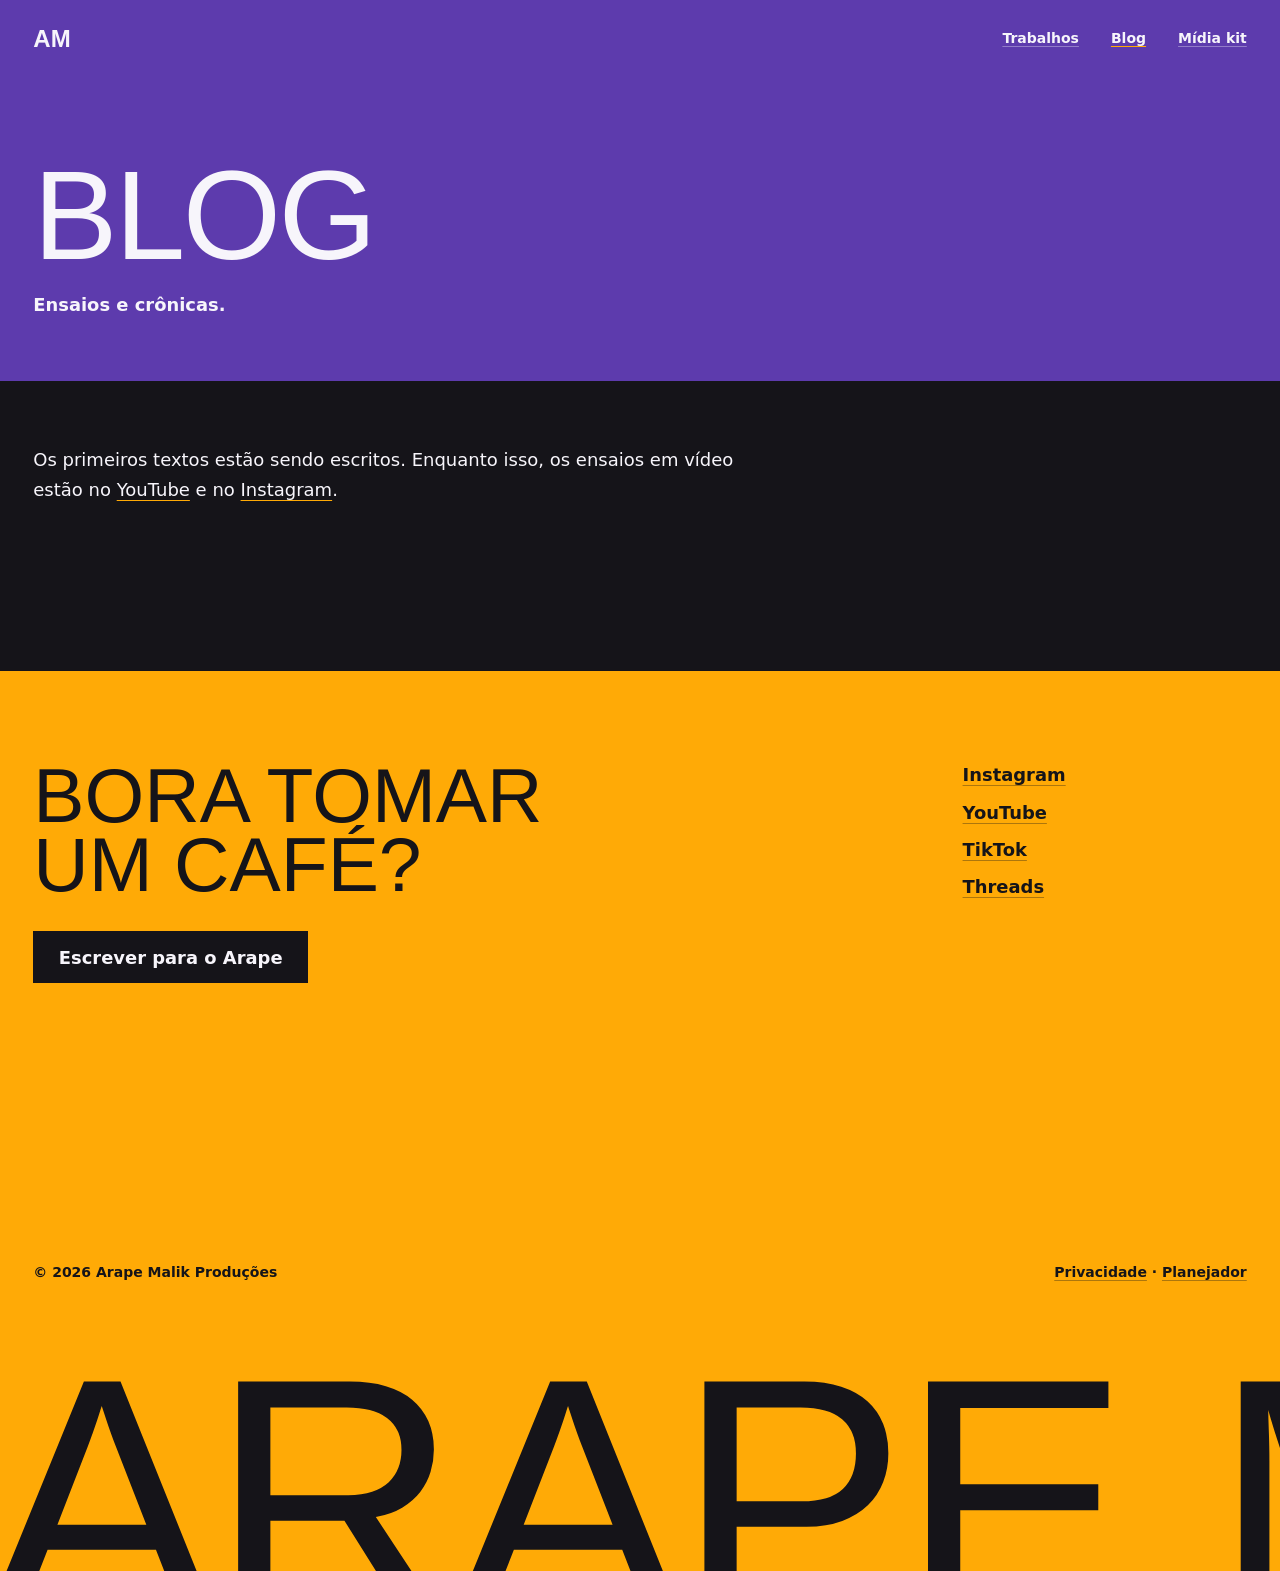
==== blog/index.html @ bb11fdc0 "Site arapemalik.com.br — primeira versão" ====
<!DOCTYPE html><html lang="pt-BR" data-astro-cid-hkbrpulz><head><meta charset="utf-8"><meta name="viewport" content="width=device-width, initial-scale=1"><title>Blog — Arape Malik</title><meta name="description" content="Ensaios e crônicas de Arape Malik sobre história, cultura e o Brasil."><meta name="theme-color" content="#151419"><link rel="icon" href="/favicon.svg" type="image/svg+xml"><link rel="canonical" href="https://arapemalik.com.br/blog/"><meta property="og:title" content="Blog — Arape Malik"><meta property="og:description" content="Ensaios e crônicas de Arape Malik sobre história, cultura e o Brasil."><meta property="og:locale" content="pt_BR"><script>document.documentElement.classList.add('js')</script><style>.posts[data-astro-cid-x255k2k2]{list-style:none;display:grid;gap:3rem!important;padding:0!important}.posts[data-astro-cid-x255k2k2] a[data-astro-cid-x255k2k2]{text-decoration:none!important}.posts[data-astro-cid-x255k2k2] h2[data-astro-cid-x255k2k2]{transition:color var(--t-hover) ease;margin:0 0 .5rem!important}@media (hover:hover){.posts[data-astro-cid-x255k2k2] a[data-astro-cid-x255k2k2]:hover h2[data-astro-cid-x255k2k2]{color:var(--ambar)}}
</style><link rel="stylesheet" href="/_astro/Rodape.0LtaXLy_.css"><style>.cabeca[data-astro-cid-5eomlm5o]{background:var(--violeta);padding-top:clamp(7rem,18vh,11rem);padding-bottom:clamp(3rem,7vh,5rem)}.cabeca[data-astro-cid-5eomlm5o] h1[data-astro-cid-5eomlm5o]{max-width:14ch}.sub[data-astro-cid-5eomlm5o]{margin-top:1.25rem;font-weight:600}.prosa[data-astro-cid-5eomlm5o]{padding-block:4rem var(--section);max-width:calc(68ch + 2 * var(--margin))}.prosa[data-astro-cid-5eomlm5o] h2{font-size:var(--step-head);margin:3rem 0 1rem}.prosa[data-astro-cid-5eomlm5o] h2:first-child{margin-top:0}.prosa[data-astro-cid-5eomlm5o] p,.prosa[data-astro-cid-5eomlm5o] li{font-size:1.125rem;line-height:1.65}.prosa[data-astro-cid-5eomlm5o] ul{gap:.4rem;margin:1rem 0;padding-left:1.2em;display:grid}.prosa[data-astro-cid-5eomlm5o] a{text-underline-offset:.2em;text-decoration:underline;text-decoration-color:var(--ambar)}.prosa[data-astro-cid-5eomlm5o] blockquote{background:var(--preto-2);margin:2rem 0;padding:1.25rem}.prosa[data-astro-cid-5eomlm5o] code{font-size:.95em}
</style></head><body data-astro-cid-hkbrpulz><header class="topo wrap" data-astro-cid-hkbrpulz><a class="marca" href="/" aria-label="Arape Malik, início" data-astro-cid-hkbrpulz>AM</a><nav aria-label="Principal" data-astro-cid-hkbrpulz><a class="link" href="/#trabalhos" data-astro-cid-hkbrpulz>Trabalhos</a><a class="link" href="/blog/" aria-current="page" data-astro-cid-hkbrpulz>Blog</a><a class="link" href="/midia-kit/" data-astro-cid-hkbrpulz>Mídia kit</a></nav></header><main data-astro-cid-5eomlm5o><header class="cabeca wrap" data-astro-cid-5eomlm5o><h1 class="big lines" data-astro-cid-5eomlm5o><span class="line" data-astro-cid-5eomlm5o><span data-line data-astro-cid-5eomlm5o>Blog</span></span></h1><p class="sub" data-rise data-astro-cid-5eomlm5o>Ensaios e crônicas.</p></header><article class="prosa wrap" data-astro-cid-5eomlm5o><p data-astro-cid-x255k2k2>Os primeiros textos estão sendo escritos. Enquanto isso, os ensaios em vídeo estão no <a href="https://www.youtube.com/@qualaligacao" data-astro-cid-x255k2k2>YouTube</a> e no <a href="https://www.instagram.com/arape.malik/" data-astro-cid-x255k2k2>Instagram</a>.</p></article></main><footer class="rodape" data-astro-cid-wy2sysiw><div class="topo-rodape wrap" data-astro-cid-wy2sysiw><div class="convite" data-astro-cid-wy2sysiw><p class="frase" data-astro-cid-wy2sysiw>Bora tomar<br data-astro-cid-wy2sysiw>um café?</p><a class="button escuro" href="mailto:contato@arapemalik.com.br" data-astro-cid-wy2sysiw>Escrever para o Arape</a></div><ul class="redes" aria-label="Redes" data-astro-cid-wy2sysiw><li data-astro-cid-wy2sysiw><a class="link" href="https://www.instagram.com/arape.malik/" data-astro-cid-wy2sysiw>Instagram</a></li><li data-astro-cid-wy2sysiw><a class="link" href="https://www.youtube.com/@qualaligacao" data-astro-cid-wy2sysiw>YouTube</a></li><li data-astro-cid-wy2sysiw><a class="link" href="https://www.tiktok.com/@arape.malik" data-astro-cid-wy2sysiw>TikTok</a></li><li data-astro-cid-wy2sysiw><a class="link" href="https://www.threads.com/@arape.malik" data-astro-cid-wy2sysiw>Threads</a></li></ul></div><div class="legal wrap small" data-astro-cid-wy2sysiw><span data-astro-cid-wy2sysiw>© 2026 Arape Malik Produções</span><span data-astro-cid-wy2sysiw><a class="link" href="/planejador/privacidade/" data-astro-cid-wy2sysiw>Privacidade</a> · <a class="link" href="/planejador/" data-astro-cid-wy2sysiw>Planejador</a></span></div><p class="nome" aria-hidden="true" data-astro-cid-wy2sysiw>Arape Malik</p></footer><script type="module">var e=document.querySelectorAll(`[data-reveal]`);if(!(`IntersectionObserver`in window))e.forEach(e=>e.classList.add(`is-in`));else{let t=new IntersectionObserver(e=>{for(let n of e)n.isIntersecting&&(n.target.classList.add(`is-in`),t.unobserve(n.target))},{rootMargin:`0px 0px -10% 0px`,threshold:.08});e.forEach(e=>t.observe(e)),addEventListener(`load`,()=>setTimeout(()=>e.forEach(e=>{let t=e.getBoundingClientRect();t.top<innerHeight&&t.bottom>0&&e.classList.add(`is-in`)}),2500))}</script></body></html>
---- _astro/Rodape.0LtaXLy_.css ----
@font-face{font-family:Anton;font-style:normal;font-display:swap;font-weight:400;src:url(/_astro/anton-vietnamese-400-normal.CkBxLiRJ.woff2)format("woff2"),url(/_astro/anton-vietnamese-400-normal.2FfR1wHA.woff)format("woff");unicode-range:U+102-103,U+110-111,U+128-129,U+168-169,U+1A0-1A1,U+1AF-1B0,U+300-301,U+303-304,U+308-309,U+323,U+329,U+1EA0-1EF9,U+20AB}@font-face{font-family:Anton;font-style:normal;font-display:swap;font-weight:400;src:url(/_astro/anton-latin-ext-400-normal.SyiqE2Jt.woff2)format("woff2"),url(/_astro/anton-latin-ext-400-normal.BMODBQc6.woff)format("woff");unicode-range:U+100-2BA,U+2BD-2C5,U+2C7-2CC,U+2CE-2D7,U+2DD-2FF,U+304,U+308,U+329,U+1D00-1DBF,U+1E00-1E9F,U+1EF2-1EFF,U+2020,U+20A0-20AB,U+20AD-20C0,U+2113,U+2C60-2C7F,U+A720-A7FF}@font-face{font-family:Anton;font-style:normal;font-display:swap;font-weight:400;src:url(/_astro/anton-latin-400-normal.Byf51wtH.woff2)format("woff2"),url(/_astro/anton-latin-400-normal.AUNGEG_V.woff)format("woff");unicode-range:U+??,U+131,U+152-153,U+2BB-2BC,U+2C6,U+2DA,U+2DC,U+304,U+308,U+329,U+2000-206F,U+20AC,U+2122,U+2191,U+2193,U+2212,U+2215,U+FEFF,U+FFFD}@font-face{font-family:Montserrat Variable;font-style:normal;font-display:swap;font-weight:100 900;src:url(/_astro/montserrat-cyrillic-ext-wght-normal.CO5hGrJv.woff2)format("woff2-variations");unicode-range:U+460-52F,U+1C80-1C8A,U+20B4,U+2DE0-2DFF,U+A640-A69F,U+FE2E-FE2F}@font-face{font-family:Montserrat Variable;font-style:normal;font-display:swap;font-weight:100 900;src:url(/_astro/montserrat-cyrillic-wght-normal.EAA9jha_.woff2)format("woff2-variations");unicode-range:U+301,U+400-45F,U+490-491,U+4B0-4B1,U+2116}@font-face{font-family:Montserrat Variable;font-style:normal;font-display:swap;font-weight:100 900;src:url(/_astro/montserrat-vietnamese-wght-normal.k7S-YeeD.woff2)format("woff2-variations");unicode-range:U+102-103,U+110-111,U+128-129,U+168-169,U+1A0-1A1,U+1AF-1B0,U+300-301,U+303-304,U+308-309,U+323,U+329,U+1EA0-1EF9,U+20AB}@font-face{font-family:Montserrat Variable;font-style:normal;font-display:swap;font-weight:100 900;src:url(/_astro/montserrat-latin-ext-wght-normal.BsZE-iaG.woff2)format("woff2-variations");unicode-range:U+100-2BA,U+2BD-2C5,U+2C7-2CC,U+2CE-2D7,U+2DD-2FF,U+304,U+308,U+329,U+1D00-1DBF,U+1E00-1E9F,U+1EF2-1EFF,U+2020,U+20A0-20AB,U+20AD-20C0,U+2113,U+2C60-2C7F,U+A720-A7FF}@font-face{font-family:Montserrat Variable;font-style:normal;font-display:swap;font-weight:100 900;src:url(/_astro/montserrat-latin-wght-normal.l_AIctKy.woff2)format("woff2-variations");unicode-range:U+??,U+131,U+152-153,U+2BB-2BC,U+2C6,U+2DA,U+2DC,U+304,U+308,U+329,U+2000-206F,U+20AC,U+2122,U+2191,U+2193,U+2212,U+2215,U+FEFF,U+FFFD}:root{--violeta:#5d3bad;--violeta-fundo:#3b2475;--preto:#151419;--preto-2:#211f28;--branco:#f7f5fb;--cinza:#b9b4c8;--ambar:#ffaa06;--bg:var(--preto);--surface:var(--preto-2);--ink:var(--branco);--muted:var(--cinza);--accent:var(--ambar);--accent-ink:var(--preto);--font-display:"Anton", "Impact", sans-serif;--font-text:"Montserrat Variable", system-ui, sans-serif;--step-small:.875rem;--step-body:clamp(1rem, .96rem + .2vw, 1.125rem);--step-head:clamp(2rem, 1.4rem + 2.4vw, 3.25rem);--step-big:clamp(3.5rem, 1.5rem + 8vw, 9rem);--step-monument:clamp(6.5rem, 21vw, 17rem);--margin:clamp(1rem, 2.6vw, 2.5rem);--gutter:clamp(1rem, 2vw, 2rem);--section:clamp(6rem, 13vw, 13rem);--radius:0px;--ease-out:cubic-bezier(.22, 1, .36, 1);--ease-in-out:cubic-bezier(.76, 0, .24, 1);--t-press:.14s;--t-hover:.18s;--t-reveal:.8s;color-scheme:dark}*,:before,:after{box-sizing:border-box}html{-webkit-text-size-adjust:100%;text-size-adjust:100%}body{background:var(--bg);color:var(--ink);font-family:var(--font-text);font-size:var(--step-body);-webkit-font-smoothing:antialiased;text-rendering:optimizelegibility;margin:0;font-weight:450;line-height:1.55;overflow-x:clip}h1,h2,h3,h4,p,figure,blockquote,ul,ol,dl,dd{margin:0}ul[class],ol[class]{padding:0;list-style:none}img,video,svg{max-width:100%;display:block}img,video{height:auto}button,input,select,textarea{font:inherit;color:inherit}button{cursor:pointer;background:0 0;border:0;padding:0}a{color:inherit}::selection{background:var(--accent);color:var(--accent-ink)}:focus-visible{outline:3px solid var(--accent);outline-offset:3px}h1,h2,h3{font-family:var(--font-display);text-transform:uppercase;letter-spacing:-.01em;text-wrap:balance;font-weight:400;line-height:.92}.head{font-size:var(--step-head)}.big{font-size:var(--step-big);letter-spacing:-.02em;line-height:.86}.small{font-size:var(--step-small);line-height:1.45}.muted{color:var(--muted)}p{text-wrap:pretty;max-width:62ch}p+p{margin-top:.9em}.nums{font-variant-numeric:tabular-nums}.wrap{padding-inline:var(--margin)}.sr-only{clip-path:inset(50%);white-space:nowrap;width:1px;height:1px;position:absolute;overflow:hidden}.button{background:var(--accent);min-height:3.25rem;color:var(--accent-ink);border-radius:var(--radius);white-space:nowrap;transition:transform var(--t-press) var(--ease-out), background-color var(--t-hover) ease;justify-content:center;align-items:center;gap:.6em;padding:0 1.6rem;font-weight:700;text-decoration:none;display:inline-flex}.button:active{transform:scale(.97)}.button.escuro{background:var(--preto);color:var(--branco)}.link{text-underline-offset:.2em;text-decoration:underline .08em;text-decoration-color:color-mix(in srgb, currentColor 35%, transparent);transition:text-decoration-color var(--t-hover) ease}@media (hover:hover) and (pointer:fine){.link:hover{text-decoration-color:currentColor}.button:hover{background:var(--branco);color:var(--preto)}}.lines .line{margin-bottom:-.06em;padding-bottom:.06em;display:block;overflow:hidden}.lines [data-line]{display:block}@media (prefers-reduced-motion:no-preference){.js [data-rise]{opacity:0;animation:rise var(--t-reveal) var(--ease-out) forwards;animation-delay:calc(var(--i,0) * 90ms + .6s);transform:translateY(18px)}.js .lines [data-line]{animation:line .9s var(--ease-out) forwards;animation-delay:calc(var(--i,0) * .11s + .15s);transform:translateY(105%)}.js [data-reveal]{opacity:0;transition:opacity .7s var(--ease-out), transform .9s var(--ease-out);transition-delay:calc(var(--i,0) * 75ms);transform:translateY(24px)}.js [data-reveal].is-in{opacity:1;transform:none}}@keyframes rise{to{opacity:1;transform:none}}@keyframes line{to{transform:none}}.topo[data-astro-cid-hkbrpulz]{z-index:5;font-size:var(--step-small);color:var(--branco);justify-content:space-between;align-items:center;padding-block:1.25rem;font-weight:600;display:flex;position:absolute;inset:0 0 auto}.marca[data-astro-cid-hkbrpulz]{font-family:var(--font-display);letter-spacing:.01em;font-size:1.5rem;text-decoration:none}nav[data-astro-cid-hkbrpulz]{gap:clamp(1rem,2.5vw,2rem);display:flex}nav[data-astro-cid-hkbrpulz] a[data-astro-cid-hkbrpulz][aria-current=page]{text-decoration-color:var(--ambar)}@media (width<=30em){nav[data-astro-cid-hkbrpulz] a[data-astro-cid-hkbrpulz]:first-child{display:none}}.rodape[data-astro-cid-wy2sysiw]{background:var(--ambar);min-height:100svh;color:var(--preto);flex-direction:column;display:flex;position:relative;overflow:hidden}.topo-rodape[data-astro-cid-wy2sysiw]{column-gap:var(--gutter);grid-template-columns:repeat(12,minmax(0,1fr));padding-top:clamp(4rem,10vh,8rem);display:grid}.convite[data-astro-cid-wy2sysiw]{grid-column:1/8}.frase[data-astro-cid-wy2sysiw]{font-family:var(--font-display);text-transform:uppercase;max-width:none;margin-bottom:2rem;font-size:clamp(2.5rem,6vw,5.5rem);line-height:.9}.redes[data-astro-cid-wy2sysiw]{grid-column:10/13;align-content:start;gap:.6rem;font-weight:650;display:grid}.legal[data-astro-cid-wy2sysiw]{justify-content:space-between;gap:1rem;margin-top:auto;padding-bottom:.75rem;font-weight:600;display:flex}.nome[data-astro-cid-wy2sysiw]{font-family:var(--font-display);text-transform:uppercase;white-space:nowrap;letter-spacing:-.02em;max-width:none;margin:0 0 0 -.04em;font-size:27vw;line-height:.8;transform:translateY(24%)}@media (width<=48em){.convite[data-astro-cid-wy2sysiw],.redes[data-astro-cid-wy2sysiw]{grid-column:1/-1}.frase[data-astro-cid-wy2sysiw]{font-size:12vw}.button[data-astro-cid-wy2sysiw]{width:100%}.redes[data-astro-cid-wy2sysiw]{flex-wrap:wrap;gap:.5rem 1.25rem;margin-top:2rem;display:flex}.legal[data-astro-cid-wy2sysiw]{flex-direction:column;gap:.25rem}.nome[data-astro-cid-wy2sysiw]{font-size:34vw}}
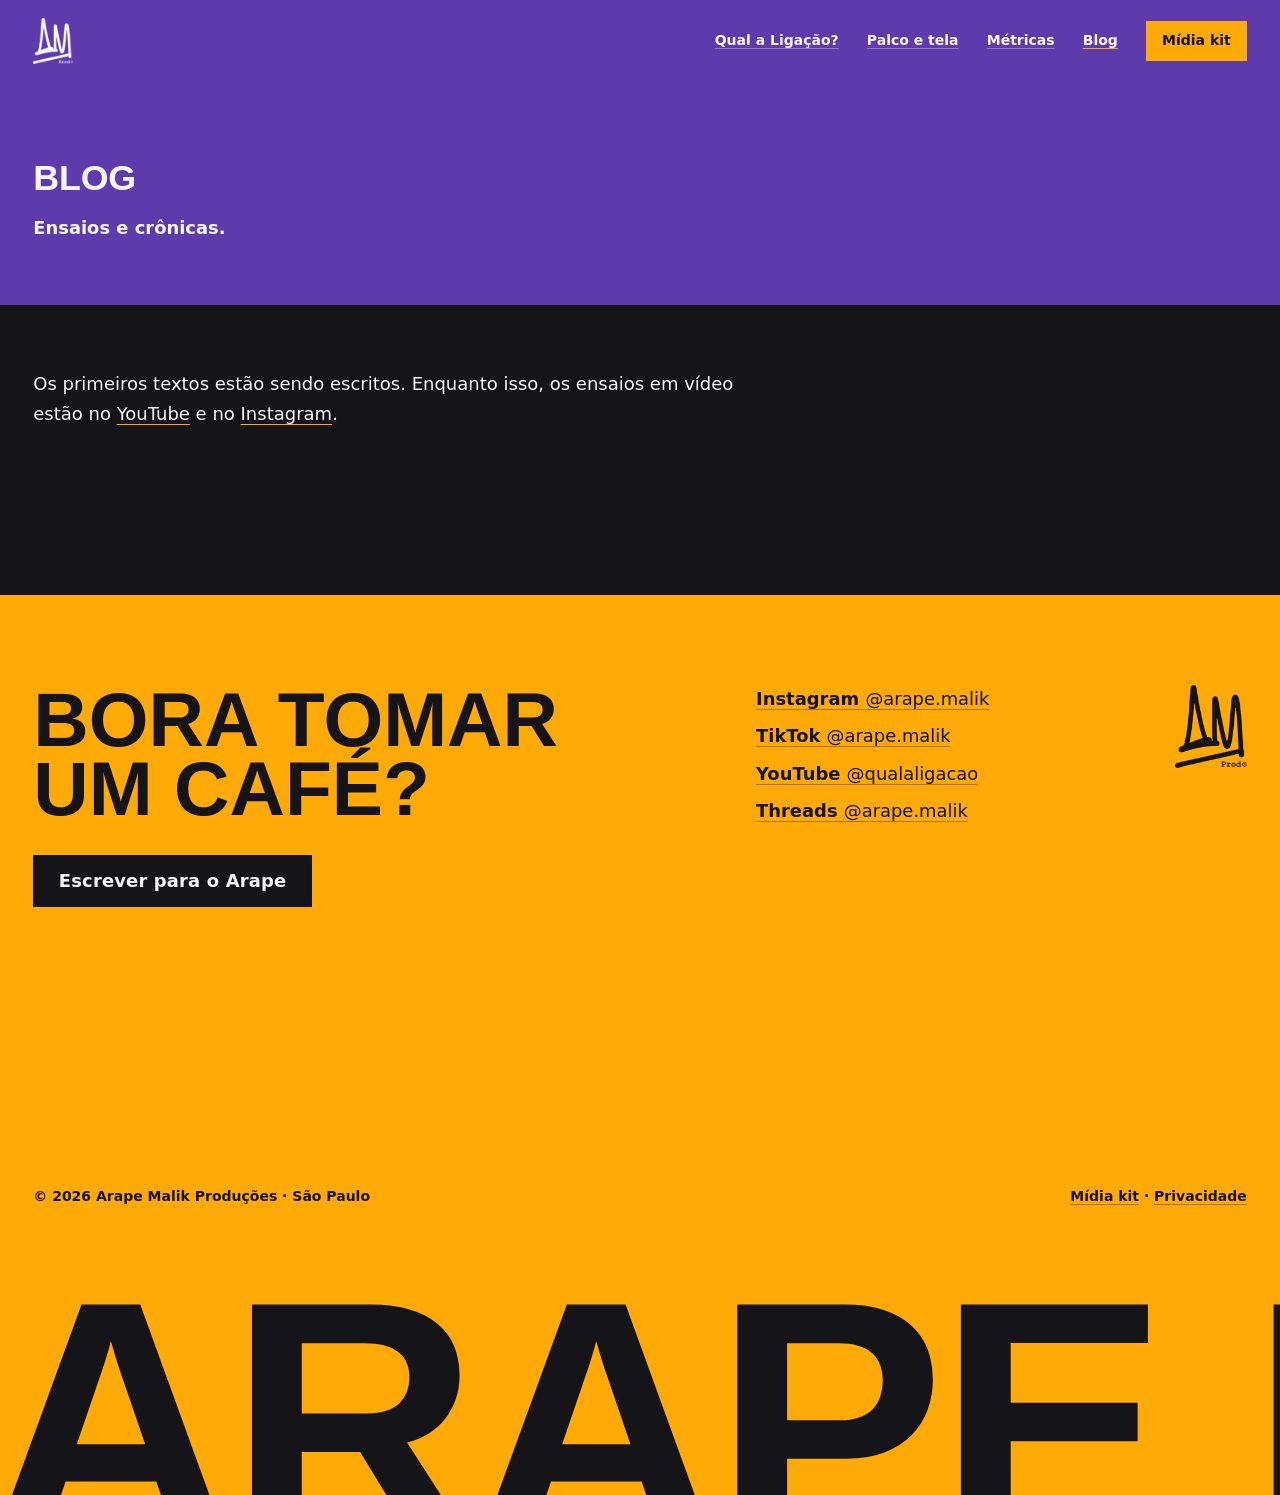
==== commit c1074c72: "Atualização do site 2026-10-17" ====
--- a/blog/index.html
+++ b/blog/index.html
@@ -1,3 +1,3 @@
 <!DOCTYPE html><html lang="pt-BR" data-astro-cid-hkbrpulz><head><meta charset="utf-8"><meta name="viewport" content="width=device-width, initial-scale=1"><title>Blog — Arape Malik</title><meta name="description" content="Ensaios e crônicas de Arape Malik sobre história, cultura e o Brasil."><meta name="theme-color" content="#151419"><link rel="icon" href="/favicon.svg" type="image/svg+xml"><link rel="canonical" href="https://arapemalik.com.br/blog/"><meta property="og:title" content="Blog — Arape Malik"><meta property="og:description" content="Ensaios e crônicas de Arape Malik sobre história, cultura e o Brasil."><meta property="og:locale" content="pt_BR"><script>document.documentElement.classList.add('js')</script><style>.posts[data-astro-cid-x255k2k2]{list-style:none;display:grid;gap:3rem!important;padding:0!important}.posts[data-astro-cid-x255k2k2] a[data-astro-cid-x255k2k2]{text-decoration:none!important}.posts[data-astro-cid-x255k2k2] h2[data-astro-cid-x255k2k2]{transition:color var(--t-hover) ease;margin:0 0 .5rem!important}@media (hover:hover){.posts[data-astro-cid-x255k2k2] a[data-astro-cid-x255k2k2]:hover h2[data-astro-cid-x255k2k2]{color:var(--ambar)}}
-</style><link rel="stylesheet" href="/_astro/Rodape.0LtaXLy_.css"><style>.cabeca[data-astro-cid-5eomlm5o]{background:var(--violeta);padding-top:clamp(7rem,18vh,11rem);padding-bottom:clamp(3rem,7vh,5rem)}.cabeca[data-astro-cid-5eomlm5o] h1[data-astro-cid-5eomlm5o]{max-width:14ch}.sub[data-astro-cid-5eomlm5o]{margin-top:1.25rem;font-weight:600}.prosa[data-astro-cid-5eomlm5o]{padding-block:4rem var(--section);max-width:calc(68ch + 2 * var(--margin))}.prosa[data-astro-cid-5eomlm5o] h2{font-size:var(--step-head);margin:3rem 0 1rem}.prosa[data-astro-cid-5eomlm5o] h2:first-child{margin-top:0}.prosa[data-astro-cid-5eomlm5o] p,.prosa[data-astro-cid-5eomlm5o] li{font-size:1.125rem;line-height:1.65}.prosa[data-astro-cid-5eomlm5o] ul{gap:.4rem;margin:1rem 0;padding-left:1.2em;display:grid}.prosa[data-astro-cid-5eomlm5o] a{text-underline-offset:.2em;text-decoration:underline;text-decoration-color:var(--ambar)}.prosa[data-astro-cid-5eomlm5o] blockquote{background:var(--preto-2);margin:2rem 0;padding:1.25rem}.prosa[data-astro-cid-5eomlm5o] code{font-size:.95em}
-</style></head><body data-astro-cid-hkbrpulz><header class="topo wrap" data-astro-cid-hkbrpulz><a class="marca" href="/" aria-label="Arape Malik, início" data-astro-cid-hkbrpulz>AM</a><nav aria-label="Principal" data-astro-cid-hkbrpulz><a class="link" href="/#trabalhos" data-astro-cid-hkbrpulz>Trabalhos</a><a class="link" href="/blog/" aria-current="page" data-astro-cid-hkbrpulz>Blog</a><a class="link" href="/midia-kit/" data-astro-cid-hkbrpulz>Mídia kit</a></nav></header><main data-astro-cid-5eomlm5o><header class="cabeca wrap" data-astro-cid-5eomlm5o><h1 class="big lines" data-astro-cid-5eomlm5o><span class="line" data-astro-cid-5eomlm5o><span data-line data-astro-cid-5eomlm5o>Blog</span></span></h1><p class="sub" data-rise data-astro-cid-5eomlm5o>Ensaios e crônicas.</p></header><article class="prosa wrap" data-astro-cid-5eomlm5o><p data-astro-cid-x255k2k2>Os primeiros textos estão sendo escritos. Enquanto isso, os ensaios em vídeo estão no <a href="https://www.youtube.com/@qualaligacao" data-astro-cid-x255k2k2>YouTube</a> e no <a href="https://www.instagram.com/arape.malik/" data-astro-cid-x255k2k2>Instagram</a>.</p></article></main><footer class="rodape" data-astro-cid-wy2sysiw><div class="topo-rodape wrap" data-astro-cid-wy2sysiw><div class="convite" data-astro-cid-wy2sysiw><p class="frase" data-astro-cid-wy2sysiw>Bora tomar<br data-astro-cid-wy2sysiw>um café?</p><a class="button escuro" href="mailto:contato@arapemalik.com.br" data-astro-cid-wy2sysiw>Escrever para o Arape</a></div><ul class="redes" aria-label="Redes" data-astro-cid-wy2sysiw><li data-astro-cid-wy2sysiw><a class="link" href="https://www.instagram.com/arape.malik/" data-astro-cid-wy2sysiw>Instagram</a></li><li data-astro-cid-wy2sysiw><a class="link" href="https://www.youtube.com/@qualaligacao" data-astro-cid-wy2sysiw>YouTube</a></li><li data-astro-cid-wy2sysiw><a class="link" href="https://www.tiktok.com/@arape.malik" data-astro-cid-wy2sysiw>TikTok</a></li><li data-astro-cid-wy2sysiw><a class="link" href="https://www.threads.com/@arape.malik" data-astro-cid-wy2sysiw>Threads</a></li></ul></div><div class="legal wrap small" data-astro-cid-wy2sysiw><span data-astro-cid-wy2sysiw>© 2026 Arape Malik Produções</span><span data-astro-cid-wy2sysiw><a class="link" href="/planejador/privacidade/" data-astro-cid-wy2sysiw>Privacidade</a> · <a class="link" href="/planejador/" data-astro-cid-wy2sysiw>Planejador</a></span></div><p class="nome" aria-hidden="true" data-astro-cid-wy2sysiw>Arape Malik</p></footer><script type="module">var e=document.querySelectorAll(`[data-reveal]`);if(!(`IntersectionObserver`in window))e.forEach(e=>e.classList.add(`is-in`));else{let t=new IntersectionObserver(e=>{for(let n of e)n.isIntersecting&&(n.target.classList.add(`is-in`),t.unobserve(n.target))},{rootMargin:`0px 0px -10% 0px`,threshold:.08});e.forEach(e=>t.observe(e)),addEventListener(`load`,()=>setTimeout(()=>e.forEach(e=>{let t=e.getBoundingClientRect();t.top<innerHeight&&t.bottom>0&&e.classList.add(`is-in`)}),2500))}</script></body></html>+</style><link rel="stylesheet" href="/_astro/Rodape.Iag96oWp.css"><style>.cabeca[data-astro-cid-5eomlm5o]{background:var(--violeta);padding-top:clamp(7rem,18vh,11rem);padding-bottom:clamp(3rem,7vh,5rem)}.cabeca[data-astro-cid-5eomlm5o] h1[data-astro-cid-5eomlm5o]{max-width:14ch}.sub[data-astro-cid-5eomlm5o]{margin-top:1.25rem;font-weight:600}.prosa[data-astro-cid-5eomlm5o]{padding-block:4rem var(--section);max-width:calc(68ch + 2 * var(--margin))}.prosa[data-astro-cid-5eomlm5o] h2{font-size:var(--step-head);margin:3rem 0 1rem}.prosa[data-astro-cid-5eomlm5o] h2:first-child{margin-top:0}.prosa[data-astro-cid-5eomlm5o] p,.prosa[data-astro-cid-5eomlm5o] li{font-size:1.125rem;line-height:1.65}.prosa[data-astro-cid-5eomlm5o] ul{gap:.4rem;margin:1rem 0;padding-left:1.2em;display:grid}.prosa[data-astro-cid-5eomlm5o] a{text-underline-offset:.2em;text-decoration:underline;text-decoration-color:var(--ambar)}.prosa[data-astro-cid-5eomlm5o] blockquote{background:var(--preto-2);margin:2rem 0;padding:1.25rem}.prosa[data-astro-cid-5eomlm5o] code{font-size:.95em}
+</style></head><body data-astro-cid-hkbrpulz><header class="topo wrap" data-astro-cid-hkbrpulz><a class="marca" href="/" aria-label="Arape Malik Produções, início" data-astro-cid-hkbrpulz><img src="/_astro/am-prod-branco.MYLKmL8z_1Nk4cB.webp" alt loading="eager" data-astro-cid-hkbrpulz="true" decoding="async" width="48" height="56"></a><nav aria-label="Principal" data-astro-cid-hkbrpulz><a class="link" href="/#canal" data-astro-cid-hkbrpulz>Qual a Ligação?</a><a class="link" href="/#palco" data-astro-cid-hkbrpulz>Palco e tela</a><a class="link" href="/#metricas" data-astro-cid-hkbrpulz>Métricas</a><a class="link" href="/blog/" aria-current="page" data-astro-cid-hkbrpulz>Blog</a><a class="kit" href="/midia-kit/" data-astro-cid-hkbrpulz>Mídia kit</a></nav></header><main data-astro-cid-5eomlm5o><header class="cabeca wrap" data-astro-cid-5eomlm5o><h1 class="big lines" data-astro-cid-5eomlm5o><span class="line" data-astro-cid-5eomlm5o><span data-line data-astro-cid-5eomlm5o>Blog</span></span></h1><p class="sub" data-rise data-astro-cid-5eomlm5o>Ensaios e crônicas.</p></header><article class="prosa wrap" data-astro-cid-5eomlm5o><p data-astro-cid-x255k2k2>Os primeiros textos estão sendo escritos. Enquanto isso, os ensaios em vídeo estão no <a href="https://www.youtube.com/@qualaligacao" data-astro-cid-x255k2k2>YouTube</a> e no <a href="https://www.instagram.com/arape.malik/" data-astro-cid-x255k2k2>Instagram</a>.</p></article></main><footer class="rodape" data-astro-cid-wy2sysiw><div class="topo-rodape wrap" data-astro-cid-wy2sysiw><div class="convite" data-astro-cid-wy2sysiw><p class="frase" data-astro-cid-wy2sysiw>Bora tomar<br data-astro-cid-wy2sysiw>um café?</p><a class="button escuro" href="mailto:contato@arapemalik.com.br" data-astro-cid-wy2sysiw>Escrever para o Arape</a></div><ul class="redes" aria-label="Redes" data-astro-cid-wy2sysiw><li data-astro-cid-wy2sysiw><a class="link" href="https://www.instagram.com/arape.malik/" data-astro-cid-wy2sysiw>Instagram <span data-astro-cid-wy2sysiw>@arape.malik</span></a></li><li data-astro-cid-wy2sysiw><a class="link" href="https://www.tiktok.com/@arape.malik" data-astro-cid-wy2sysiw>TikTok <span data-astro-cid-wy2sysiw>@arape.malik</span></a></li><li data-astro-cid-wy2sysiw><a class="link" href="https://www.youtube.com/@qualaligacao" data-astro-cid-wy2sysiw>YouTube <span data-astro-cid-wy2sysiw>@qualaligacao</span></a></li><li data-astro-cid-wy2sysiw><a class="link" href="https://www.threads.com/@arape.malik" data-astro-cid-wy2sysiw>Threads <span data-astro-cid-wy2sysiw>@arape.malik</span></a></li></ul><img src="/_astro/am-prod-preto.DW36U5XY_67pYg.webp" alt="AM Prod" data-astro-cid-wy2sysiw="true" loading="lazy" decoding="async" width="120" height="139" class="logo"></div><div class="legal wrap small" data-astro-cid-wy2sysiw><span data-astro-cid-wy2sysiw>© 2026 Arape Malik Produções · São Paulo</span><span data-astro-cid-wy2sysiw><a class="link" href="/midia-kit/" data-astro-cid-wy2sysiw>Mídia kit</a> · <a class="link" href="/planejador/privacidade/" data-astro-cid-wy2sysiw>Privacidade</a></span></div><p class="nome" aria-hidden="true" data-astro-cid-wy2sysiw>Arape Malik</p></footer><script type="module">var e=document.querySelectorAll(`[data-reveal]`);if(!(`IntersectionObserver`in window))e.forEach(e=>e.classList.add(`is-in`));else{let t=new IntersectionObserver(e=>{for(let n of e)n.isIntersecting&&(n.target.classList.add(`is-in`),t.unobserve(n.target))},{rootMargin:`0px 0px -10% 0px`,threshold:.08});e.forEach(e=>t.observe(e)),addEventListener(`load`,()=>setTimeout(()=>e.forEach(e=>{let t=e.getBoundingClientRect();t.top<innerHeight&&t.bottom>0&&e.classList.add(`is-in`)}),2500))}</script></body></html>
--- a/_astro/Rodape.Iag96oWp.css
+++ b/_astro/Rodape.Iag96oWp.css
@@ -0,0 +1 @@
+@font-face{font-family:Archivo Variable;font-style:normal;font-display:swap;font-weight:100 900;font-stretch:62% 125%;src:url(/_astro/archivo-vietnamese-wdth-normal.rJmnGBSt.woff2)format("woff2-variations");unicode-range:U+102-103,U+110-111,U+128-129,U+168-169,U+1A0-1A1,U+1AF-1B0,U+300-301,U+303-304,U+308-309,U+323,U+329,U+1EA0-1EF9,U+20AB}@font-face{font-family:Archivo Variable;font-style:normal;font-display:swap;font-weight:100 900;font-stretch:62% 125%;src:url(/_astro/archivo-latin-ext-wdth-normal.7khWdh9v.woff2)format("woff2-variations");unicode-range:U+100-2BA,U+2BD-2C5,U+2C7-2CC,U+2CE-2D7,U+2DD-2FF,U+304,U+308,U+329,U+1D00-1DBF,U+1E00-1E9F,U+1EF2-1EFF,U+2020,U+20A0-20AB,U+20AD-20C0,U+2113,U+2C60-2C7F,U+A720-A7FF}@font-face{font-family:Archivo Variable;font-style:normal;font-display:swap;font-weight:100 900;font-stretch:62% 125%;src:url(/_astro/archivo-latin-wdth-normal.DY7AcnAa.woff2)format("woff2-variations");unicode-range:U+??,U+131,U+152-153,U+2BB-2BC,U+2C6,U+2DA,U+2DC,U+304,U+308,U+329,U+2000-206F,U+20AC,U+2122,U+2191,U+2193,U+2212,U+2215,U+FEFF,U+FFFD}:root{--violeta:#5d3bad;--violeta-fundo:#3b2475;--preto:#151419;--preto-2:#211f28;--branco:#f7f5fb;--cinza:#b9b4c8;--ambar:#ffaa06;--bg:var(--preto);--surface:var(--preto-2);--ink:var(--branco);--muted:var(--cinza);--accent:var(--ambar);--accent-ink:var(--preto);--font-display:"Archivo Variable", "Arial Narrow", sans-serif;--font-text:"Archivo Variable", system-ui, sans-serif;--step-small:.875rem;--step-body:clamp(1rem, .96rem + .2vw, 1.125rem);--step-lead:clamp(1.25rem, 1.05rem + .8vw, 1.75rem);--step-head:clamp(2.75rem, 1.6rem + 4.6vw, 6rem);--step-monument:clamp(5rem, 1rem + 11vw, 11.5rem);--margin:clamp(1rem, 2.6vw, 2.5rem);--gutter:clamp(1rem, 2vw, 2rem);--section:clamp(6rem, 13vw, 13rem);--radius:0px;--ease-out:cubic-bezier(.22, 1, .36, 1);--ease-in-out:cubic-bezier(.76, 0, .24, 1);--t-press:.14s;--t-hover:.18s;--t-reveal:.8s;color-scheme:dark}*,:before,:after{box-sizing:border-box}html{-webkit-text-size-adjust:100%;text-size-adjust:100%}body{background:var(--bg);color:var(--ink);font-family:var(--font-text);font-size:var(--step-body);-webkit-font-smoothing:antialiased;text-rendering:optimizelegibility;margin:0;font-weight:400;font-stretch:100%;line-height:1.55;overflow-x:clip}h1,h2,h3,h4,p,figure,blockquote,ul,ol,dl,dd{margin:0}ul[class],ol[class]{padding:0;list-style:none}img,video,svg{max-width:100%;display:block}img,video{height:auto}button,input,select,textarea{font:inherit;color:inherit}button{cursor:pointer;background:0 0;border:0;padding:0}a{color:inherit}::selection{background:var(--accent);color:var(--accent-ink)}:focus-visible{outline:3px solid var(--accent);outline-offset:3px}h1,h2,h3{font-family:var(--font-display);text-transform:uppercase;letter-spacing:-.005em;text-wrap:balance;font-weight:850;font-stretch:62%;line-height:.9}.head{font-size:var(--step-head)}.lead{font-size:var(--step-lead);font-weight:500;line-height:1.3}.small{font-size:var(--step-small);line-height:1.45}.muted{color:var(--muted)}p{text-wrap:pretty;max-width:62ch}p+p{margin-top:.9em}.nums{font-variant-numeric:tabular-nums}.wrap{padding-inline:var(--margin)}.sr-only{clip-path:inset(50%);white-space:nowrap;width:1px;height:1px;position:absolute;overflow:hidden}.button{background:var(--accent);min-height:3.25rem;color:var(--accent-ink);border-radius:var(--radius);letter-spacing:.01em;white-space:nowrap;transition:transform var(--t-press) var(--ease-out), background-color var(--t-hover) ease;justify-content:center;align-items:center;gap:.6em;padding:0 1.6rem;font-weight:650;text-decoration:none;display:inline-flex}.button:active{transform:scale(.97)}.button.escuro{background:var(--preto);color:var(--branco)}.button.vazado{color:var(--branco);background:0 0;box-shadow:inset 0 0 0 2px}.link{text-underline-offset:.2em;text-decoration:underline .08em;text-decoration-color:color-mix(in srgb, currentColor 35%, transparent);transition:text-decoration-color var(--t-hover) ease}@media (hover:hover) and (pointer:fine){.link:hover{text-decoration-color:currentColor}.button:hover{background:var(--branco);color:var(--preto)}}.lines .line{margin-bottom:-.06em;padding-bottom:.06em;display:block;overflow:hidden}.lines [data-line]{display:block}@media (prefers-reduced-motion:no-preference){.js [data-rise]{opacity:0;animation:rise var(--t-reveal) var(--ease-out) forwards;animation-delay:calc(var(--i,0) * 90ms + .6s);transform:translateY(18px)}.js .lines [data-line]{animation:line .9s var(--ease-out) forwards;animation-delay:calc(var(--i,0) * .11s + .15s);transform:translateY(105%)}.js [data-reveal]{opacity:0;transition:opacity .7s var(--ease-out), transform .9s var(--ease-out);transition-delay:calc(var(--i,0) * 75ms);transform:translateY(24px)}.js [data-reveal].is-in{opacity:1;transform:none}}@keyframes rise{to{opacity:1;transform:none}}@keyframes line{to{transform:none}}.topo[data-astro-cid-hkbrpulz]{z-index:5;font-size:var(--step-small);color:var(--branco);justify-content:space-between;align-items:center;padding-block:1.1rem;font-weight:550;display:flex;position:absolute;inset:0 0 auto}.marca[data-astro-cid-hkbrpulz] img[data-astro-cid-hkbrpulz]{width:40px;height:auto}nav[data-astro-cid-hkbrpulz]{align-items:center;gap:clamp(1rem,2.2vw,2rem);display:flex}nav[data-astro-cid-hkbrpulz] a[data-astro-cid-hkbrpulz][aria-current=page]{text-decoration-color:var(--ambar)}.kit[data-astro-cid-hkbrpulz]{background:var(--ambar);min-height:40px;color:var(--preto);transition:background-color var(--t-hover) ease;align-items:center;padding:0 1rem;font-weight:650;text-decoration:none;display:inline-flex}@media (hover:hover){.kit[data-astro-cid-hkbrpulz]:hover{background:var(--branco)}}@media (width<=56em){nav[data-astro-cid-hkbrpulz] .link[data-astro-cid-hkbrpulz]{display:none}}.rodape[data-astro-cid-wy2sysiw]{background:var(--ambar);min-height:100svh;color:var(--preto);flex-direction:column;display:flex;position:relative;overflow:hidden}.topo-rodape[data-astro-cid-wy2sysiw]{column-gap:var(--gutter);grid-template-columns:repeat(12,minmax(0,1fr));padding-top:clamp(4rem,10vh,8rem);display:grid}.convite[data-astro-cid-wy2sysiw]{grid-column:1/8}.frase[data-astro-cid-wy2sysiw]{font-family:var(--font-display);text-transform:uppercase;max-width:none;margin-bottom:2rem;font-size:clamp(2.5rem,6vw,5.5rem);font-weight:850;font-stretch:62%;line-height:.9}.logo[data-astro-cid-wy2sysiw]{grid-area:1/12/auto/13;justify-self:end;width:72px;height:auto}.redes[data-astro-cid-wy2sysiw] span[data-astro-cid-wy2sysiw]{font-weight:400}.redes[data-astro-cid-wy2sysiw]{grid-column:8/11;align-content:start;gap:.6rem;font-weight:650;display:grid}.legal[data-astro-cid-wy2sysiw]{justify-content:space-between;gap:1rem;margin-top:auto;padding-bottom:.75rem;font-weight:600;display:flex}.nome[data-astro-cid-wy2sysiw]{font-family:var(--font-display);text-transform:uppercase;white-space:nowrap;letter-spacing:-.02em;max-width:none;margin:0 0 0 -.04em;font-size:27vw;font-weight:900;font-stretch:62%;line-height:.8;transform:translateY(24%)}@media (width<=48em){.convite[data-astro-cid-wy2sysiw],.redes[data-astro-cid-wy2sysiw]{grid-column:1/-1}.logo[data-astro-cid-wy2sysiw]{grid-area:auto/1/auto/-1;justify-self:start;width:56px;margin-top:2rem}.frase[data-astro-cid-wy2sysiw]{font-size:12vw}.button[data-astro-cid-wy2sysiw]{width:100%}.redes[data-astro-cid-wy2sysiw]{flex-wrap:wrap;gap:.5rem 1.25rem;margin-top:2rem;display:flex}.legal[data-astro-cid-wy2sysiw]{flex-direction:column;gap:.25rem}.nome[data-astro-cid-wy2sysiw]{font-size:34vw}}
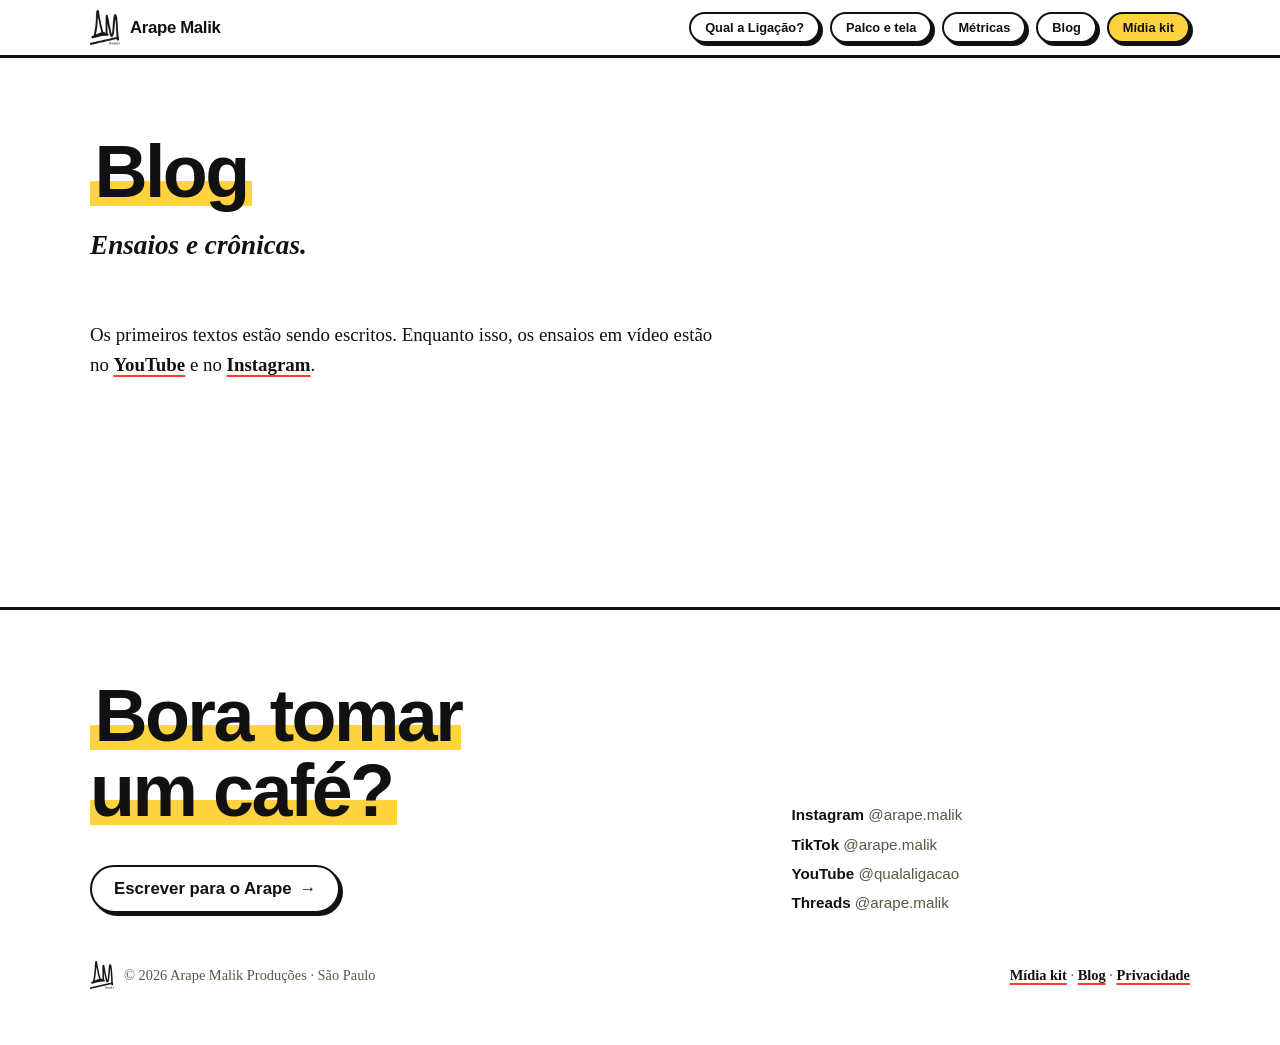
==== commit 63304bc8: "Atualização do site 2026-11-14" ====
--- a/blog/index.html
+++ b/blog/index.html
@@ -1,3 +1,3 @@
-<!DOCTYPE html><html lang="pt-BR" data-astro-cid-hkbrpulz><head><meta charset="utf-8"><meta name="viewport" content="width=device-width, initial-scale=1"><title>Blog — Arape Malik</title><meta name="description" content="Ensaios e crônicas de Arape Malik sobre história, cultura e o Brasil."><meta name="theme-color" content="#151419"><link rel="icon" href="/favicon.svg" type="image/svg+xml"><link rel="canonical" href="https://arapemalik.com.br/blog/"><meta property="og:title" content="Blog — Arape Malik"><meta property="og:description" content="Ensaios e crônicas de Arape Malik sobre história, cultura e o Brasil."><meta property="og:locale" content="pt_BR"><script>document.documentElement.classList.add('js')</script><style>.posts[data-astro-cid-x255k2k2]{list-style:none;display:grid;gap:3rem!important;padding:0!important}.posts[data-astro-cid-x255k2k2] a[data-astro-cid-x255k2k2]{text-decoration:none!important}.posts[data-astro-cid-x255k2k2] h2[data-astro-cid-x255k2k2]{transition:color var(--t-hover) ease;margin:0 0 .5rem!important}@media (hover:hover){.posts[data-astro-cid-x255k2k2] a[data-astro-cid-x255k2k2]:hover h2[data-astro-cid-x255k2k2]{color:var(--ambar)}}
-</style><link rel="stylesheet" href="/_astro/Rodape.Iag96oWp.css"><style>.cabeca[data-astro-cid-5eomlm5o]{background:var(--violeta);padding-top:clamp(7rem,18vh,11rem);padding-bottom:clamp(3rem,7vh,5rem)}.cabeca[data-astro-cid-5eomlm5o] h1[data-astro-cid-5eomlm5o]{max-width:14ch}.sub[data-astro-cid-5eomlm5o]{margin-top:1.25rem;font-weight:600}.prosa[data-astro-cid-5eomlm5o]{padding-block:4rem var(--section);max-width:calc(68ch + 2 * var(--margin))}.prosa[data-astro-cid-5eomlm5o] h2{font-size:var(--step-head);margin:3rem 0 1rem}.prosa[data-astro-cid-5eomlm5o] h2:first-child{margin-top:0}.prosa[data-astro-cid-5eomlm5o] p,.prosa[data-astro-cid-5eomlm5o] li{font-size:1.125rem;line-height:1.65}.prosa[data-astro-cid-5eomlm5o] ul{gap:.4rem;margin:1rem 0;padding-left:1.2em;display:grid}.prosa[data-astro-cid-5eomlm5o] a{text-underline-offset:.2em;text-decoration:underline;text-decoration-color:var(--ambar)}.prosa[data-astro-cid-5eomlm5o] blockquote{background:var(--preto-2);margin:2rem 0;padding:1.25rem}.prosa[data-astro-cid-5eomlm5o] code{font-size:.95em}
-</style></head><body data-astro-cid-hkbrpulz><header class="topo wrap" data-astro-cid-hkbrpulz><a class="marca" href="/" aria-label="Arape Malik Produções, início" data-astro-cid-hkbrpulz><img src="/_astro/am-prod-branco.MYLKmL8z_1Nk4cB.webp" alt loading="eager" data-astro-cid-hkbrpulz="true" decoding="async" width="48" height="56"></a><nav aria-label="Principal" data-astro-cid-hkbrpulz><a class="link" href="/#canal" data-astro-cid-hkbrpulz>Qual a Ligação?</a><a class="link" href="/#palco" data-astro-cid-hkbrpulz>Palco e tela</a><a class="link" href="/#metricas" data-astro-cid-hkbrpulz>Métricas</a><a class="link" href="/blog/" aria-current="page" data-astro-cid-hkbrpulz>Blog</a><a class="kit" href="/midia-kit/" data-astro-cid-hkbrpulz>Mídia kit</a></nav></header><main data-astro-cid-5eomlm5o><header class="cabeca wrap" data-astro-cid-5eomlm5o><h1 class="big lines" data-astro-cid-5eomlm5o><span class="line" data-astro-cid-5eomlm5o><span data-line data-astro-cid-5eomlm5o>Blog</span></span></h1><p class="sub" data-rise data-astro-cid-5eomlm5o>Ensaios e crônicas.</p></header><article class="prosa wrap" data-astro-cid-5eomlm5o><p data-astro-cid-x255k2k2>Os primeiros textos estão sendo escritos. Enquanto isso, os ensaios em vídeo estão no <a href="https://www.youtube.com/@qualaligacao" data-astro-cid-x255k2k2>YouTube</a> e no <a href="https://www.instagram.com/arape.malik/" data-astro-cid-x255k2k2>Instagram</a>.</p></article></main><footer class="rodape" data-astro-cid-wy2sysiw><div class="topo-rodape wrap" data-astro-cid-wy2sysiw><div class="convite" data-astro-cid-wy2sysiw><p class="frase" data-astro-cid-wy2sysiw>Bora tomar<br data-astro-cid-wy2sysiw>um café?</p><a class="button escuro" href="mailto:contato@arapemalik.com.br" data-astro-cid-wy2sysiw>Escrever para o Arape</a></div><ul class="redes" aria-label="Redes" data-astro-cid-wy2sysiw><li data-astro-cid-wy2sysiw><a class="link" href="https://www.instagram.com/arape.malik/" data-astro-cid-wy2sysiw>Instagram <span data-astro-cid-wy2sysiw>@arape.malik</span></a></li><li data-astro-cid-wy2sysiw><a class="link" href="https://www.tiktok.com/@arape.malik" data-astro-cid-wy2sysiw>TikTok <span data-astro-cid-wy2sysiw>@arape.malik</span></a></li><li data-astro-cid-wy2sysiw><a class="link" href="https://www.youtube.com/@qualaligacao" data-astro-cid-wy2sysiw>YouTube <span data-astro-cid-wy2sysiw>@qualaligacao</span></a></li><li data-astro-cid-wy2sysiw><a class="link" href="https://www.threads.com/@arape.malik" data-astro-cid-wy2sysiw>Threads <span data-astro-cid-wy2sysiw>@arape.malik</span></a></li></ul><img src="/_astro/am-prod-preto.DW36U5XY_67pYg.webp" alt="AM Prod" data-astro-cid-wy2sysiw="true" loading="lazy" decoding="async" width="120" height="139" class="logo"></div><div class="legal wrap small" data-astro-cid-wy2sysiw><span data-astro-cid-wy2sysiw>© 2026 Arape Malik Produções · São Paulo</span><span data-astro-cid-wy2sysiw><a class="link" href="/midia-kit/" data-astro-cid-wy2sysiw>Mídia kit</a> · <a class="link" href="/planejador/privacidade/" data-astro-cid-wy2sysiw>Privacidade</a></span></div><p class="nome" aria-hidden="true" data-astro-cid-wy2sysiw>Arape Malik</p></footer><script type="module">var e=document.querySelectorAll(`[data-reveal]`);if(!(`IntersectionObserver`in window))e.forEach(e=>e.classList.add(`is-in`));else{let t=new IntersectionObserver(e=>{for(let n of e)n.isIntersecting&&(n.target.classList.add(`is-in`),t.unobserve(n.target))},{rootMargin:`0px 0px -10% 0px`,threshold:.08});e.forEach(e=>t.observe(e)),addEventListener(`load`,()=>setTimeout(()=>e.forEach(e=>{let t=e.getBoundingClientRect();t.top<innerHeight&&t.bottom>0&&e.classList.add(`is-in`)}),2500))}</script></body></html>+<!DOCTYPE html><html lang="pt-BR" data-astro-cid-hkbrpulz><head><meta charset="utf-8"><meta name="viewport" content="width=device-width, initial-scale=1"><title>Blog — Arape Malik</title><meta name="description" content="Ensaios e crônicas de Arape Malik sobre história, cultura e o Brasil."><meta name="theme-color" content="#ffffff"><link rel="icon" href="/favicon.svg" type="image/svg+xml"><link rel="canonical" href="https://arapemalik.com.br/blog/"><meta property="og:title" content="Blog — Arape Malik"><meta property="og:description" content="Ensaios e crônicas de Arape Malik sobre história, cultura e o Brasil."><meta property="og:locale" content="pt_BR"><link rel="stylesheet" href="/_astro/Rodape.DTqaR8bJ.css"><style>.posts[data-astro-cid-x255k2k2]{max-width:68ch;list-style:none;display:grid;gap:22px!important;padding:0!important}.posts[data-astro-cid-x255k2k2] a[data-astro-cid-x255k2k2]{border:3px solid var(--ink);box-shadow:6px 6px 0 var(--ink);border-radius:18px;padding:18px 20px;transition:transform .15s,box-shadow .15s;display:block;font-weight:400!important;text-decoration:none!important}.posts[data-astro-cid-x255k2k2] a[data-astro-cid-x255k2k2]:hover{box-shadow:9px 9px 0 var(--a);transform:translate(-3px,-3px);background:#fff!important}.posts[data-astro-cid-x255k2k2] h2[data-astro-cid-x255k2k2]{margin:0 0 .4rem!important}.posts[data-astro-cid-x255k2k2] p[data-astro-cid-x255k2k2]{margin:0!important}
+.ptitle[data-astro-cid-5eomlm5o]{padding-top:clamp(36px,7vw,76px)}.ptitle[data-astro-cid-5eomlm5o] h1[data-astro-cid-5eomlm5o]{letter-spacing:-.035em;max-width:16ch;margin:0 0 .25em;font-size:clamp(2.2rem,6.4vw,4.6rem);font-weight:900;line-height:1.02}.tag[data-astro-cid-5eomlm5o]{max-width:34ch;font-size:clamp(1.2rem,2.7vw,1.7rem);font-style:italic;font-weight:700;line-height:1.35}.prosa[data-astro-cid-5eomlm5o]{padding-top:clamp(28px,5vw,56px);padding-bottom:clamp(48px,8vw,96px)}.prosa[data-astro-cid-5eomlm5o]>*{max-width:68ch}.prosa[data-astro-cid-5eomlm5o] h2{letter-spacing:-.03em;margin:2.4rem 0 .8rem;font-size:clamp(1.4rem,3vw,2rem);font-weight:900;line-height:1.1}.prosa[data-astro-cid-5eomlm5o] h2:first-child{margin-top:0}.prosa[data-astro-cid-5eomlm5o] p,.prosa[data-astro-cid-5eomlm5o] li{font-size:clamp(1.04rem,1.5vw,1.18rem)}.prosa[data-astro-cid-5eomlm5o] p{margin:0 0 1.1em}.prosa[data-astro-cid-5eomlm5o] ul{gap:.4rem;margin:0 0 1.1em;padding-left:1.2em;display:grid}.prosa[data-astro-cid-5eomlm5o] a{text-underline-offset:.2em;text-decoration:underline 2px;text-decoration-color:var(--a);font-weight:700}.prosa[data-astro-cid-5eomlm5o] a:hover{background:var(--y)}.prosa[data-astro-cid-5eomlm5o] blockquote{border:3px solid var(--ink);box-shadow:4px 4px 0 var(--a);border-radius:14px;margin:2rem 0;padding:1.1rem 1.25rem}.prosa[data-astro-cid-5eomlm5o] blockquote p:last-child{margin:0}.prosa[data-astro-cid-5eomlm5o] code{background:#f4f1ea;border-radius:6px;padding:.1em .35em;font-size:.92em}.prosa[data-astro-cid-5eomlm5o] .small{color:var(--mut);font-size:.95rem}
+</style></head><body data-astro-cid-hkbrpulz><header class="bar" data-astro-cid-hkbrpulz><div class="wrap" data-astro-cid-hkbrpulz><a class="marca" href="/" aria-label="Arape Malik Produções, início" data-astro-cid-hkbrpulz><img src="/_astro/am-prod-preto.DW36U5XY_2cjgua.webp" alt loading="eager" data-astro-cid-hkbrpulz="true" decoding="async" width="48" height="56"><span data-astro-cid-hkbrpulz>Arape Malik</span></a><nav aria-label="Principal" data-astro-cid-hkbrpulz><a class="btn link" href="/#canal" data-astro-cid-hkbrpulz>Qual a Ligação?</a><a class="btn link" href="/#palco" data-astro-cid-hkbrpulz>Palco e tela</a><a class="btn link" href="/#metricas" data-astro-cid-hkbrpulz>Métricas</a><a class="btn link" href="/blog/" data-astro-cid-hkbrpulz>Blog</a><a class="btn cheio" href="/midia-kit/" data-astro-cid-hkbrpulz>Mídia kit</a></nav></div></header><main data-astro-cid-5eomlm5o><header class="ptitle wrap" data-astro-cid-5eomlm5o><h1 data-astro-cid-5eomlm5o><span class="marca-texto" data-astro-cid-5eomlm5o>Blog</span></h1><p class="tag" data-astro-cid-5eomlm5o>Ensaios e crônicas.</p></header><article class="prosa wrap" data-astro-cid-5eomlm5o><p data-astro-cid-x255k2k2>Os primeiros textos estão sendo escritos. Enquanto isso, os ensaios em vídeo estão no <a href="https://www.youtube.com/@qualaligacao" data-astro-cid-x255k2k2>YouTube</a> e no <a href="https://www.instagram.com/arape.malik/" data-astro-cid-x255k2k2>Instagram</a>.</p></article></main><footer class="rodape" id="rodape" data-astro-cid-wy2sysiw><div class="wrap topo" data-astro-cid-wy2sysiw><div class="convite" data-astro-cid-wy2sysiw><p class="frase" data-astro-cid-wy2sysiw><span class="marca-texto" data-astro-cid-wy2sysiw>Bora tomar um café?</span></p><a class="btn grande" href="mailto:contato@arapemalik.com.br" data-astro-cid-wy2sysiw>Escrever para o Arape <span aria-hidden="true" data-astro-cid-wy2sysiw>→</span></a></div><ul class="redes" aria-label="Redes" data-astro-cid-wy2sysiw><li data-astro-cid-wy2sysiw><a href="https://www.instagram.com/arape.malik/" data-astro-cid-wy2sysiw><b data-astro-cid-wy2sysiw>Instagram</b> @arape.malik</a></li><li data-astro-cid-wy2sysiw><a href="https://www.tiktok.com/@arape.malik" data-astro-cid-wy2sysiw><b data-astro-cid-wy2sysiw>TikTok</b> @arape.malik</a></li><li data-astro-cid-wy2sysiw><a href="https://www.youtube.com/@qualaligacao" data-astro-cid-wy2sysiw><b data-astro-cid-wy2sysiw>YouTube</b> @qualaligacao</a></li><li data-astro-cid-wy2sysiw><a href="https://www.threads.com/@arape.malik" data-astro-cid-wy2sysiw><b data-astro-cid-wy2sysiw>Threads</b> @arape.malik</a></li></ul></div><div class="wrap foot" data-astro-cid-wy2sysiw><span class="assina" data-astro-cid-wy2sysiw><img src="/_astro/am-prod-preto.DW36U5XY_2cjgua.webp" alt="AM Prod" data-astro-cid-wy2sysiw="true" loading="lazy" decoding="async" width="48" height="56"> © 2026 Arape Malik Produções · São Paulo</span><span data-astro-cid-wy2sysiw><a href="/midia-kit/" data-astro-cid-wy2sysiw>Mídia kit</a> · <a href="/blog/" data-astro-cid-wy2sysiw>Blog</a> · <a href="/planejador/privacidade/" data-astro-cid-wy2sysiw>Privacidade</a></span></div></footer></body></html>
--- a/_astro/Rodape.DTqaR8bJ.css
+++ b/_astro/Rodape.DTqaR8bJ.css
@@ -0,0 +1 @@
+:root{--bg:#fff;--ink:#111;--mut:#5b5646;--a:#ff3d2e;--d:#c1121f;--y:#ffd23f;--tracejado:#d9d3c0;--sans:"Helvetica Neue", Helvetica, Arial, sans-serif;--serif:Georgia, "Times New Roman", serif;color-scheme:light}*,:before,:after{box-sizing:border-box}html{-webkit-text-size-adjust:100%;text-size-adjust:100%;scroll-behavior:smooth;scroll-padding-top:5rem}body{background:var(--bg);color:var(--ink);font-family:var(--serif);margin:0;line-height:1.6;overflow-x:clip}h1,h2,h3,h4,p,figure,blockquote,ul,ol,dl,dd{margin:0}ul[class],ol[class]{padding:0;list-style:none}img,video,svg{max-width:100%;display:block}img,video{height:auto}button{font:inherit;color:inherit;cursor:pointer}a{color:inherit}h1,h2,h3,.sans{font-family:var(--sans)}::selection{background:var(--y);color:var(--ink)}:focus-visible{outline:3px solid var(--a);outline-offset:3px}.nums{font-variant-numeric:tabular-nums}.sr-only{clip-path:inset(50%);white-space:nowrap;width:1px;height:1px;position:absolute;overflow:hidden}.wrap{max-width:1180px;margin:0 auto;padding:0 clamp(16px,4vw,40px)}.kicker{letter-spacing:.22em;text-transform:uppercase;color:var(--d);font-family:Helvetica,Arial,sans-serif;font-size:.78rem;font-weight:800}.marca-texto{background:linear-gradient(transparent 62%, var(--y) 62%, var(--y) 92%, transparent 92%);padding:0 .06em}.area{padding:clamp(44px,8vw,88px) 0 0}.area>h2,.area .titulo-area{letter-spacing:-.035em;align-items:center;gap:16px;margin:0 0 clamp(20px,3vw,32px);font-size:clamp(1.7rem,4.4vw,2.9rem);font-weight:900;line-height:1;display:flex}.area>h2:after,.area .titulo-area:after{content:"";background:var(--ink);flex:1;height:3px}.sec-h{letter-spacing:.24em;text-transform:uppercase;color:var(--d);margin:0 0 14px;font:900 .8rem Helvetica,Arial,sans-serif}.btn{color:var(--ink);border:2px solid var(--ink);box-shadow:3px 3px 0 var(--ink);background:#fff;border-radius:99px;align-items:center;gap:8px;max-width:100%;padding:8px 16px;font-family:Helvetica,Arial,sans-serif;font-size:.9rem;font-weight:800;line-height:1.2;text-decoration:none;transition:transform .12s,box-shadow .12s,background-color .12s;display:inline-flex}.btn:hover{box-shadow:4px 4px 0 var(--ink);background:var(--y);transform:translate(-1px,-1px)}.btn:active{box-shadow:1px 1px 0 var(--ink);transform:translate(2px,2px)}.btn.cheio{background:var(--y)}.btn.cheio:hover{background:#fff}.btn.grande{padding:12px 22px;font-size:1.05rem}.btn.parado{box-shadow:none;color:var(--mut);cursor:default;border-style:dashed}.btn.parado:hover{box-shadow:none;background:#fff;transform:none}.grid{grid-template-columns:repeat(auto-fill,minmax(min(100%,260px),1fr));gap:clamp(16px,2.4vw,26px);display:grid}.card{color:var(--ink);border:3px solid var(--ink);box-shadow:6px 6px 0 var(--ink);background:#fff;border-radius:18px;text-decoration:none;transition:transform .15s,box-shadow .15s;display:block;position:relative;overflow:hidden}a.card:hover,a.card:focus-visible{box-shadow:9px 9px 0 var(--c,var(--ink));transform:translate(-3px,-3px)}a.card:focus-visible{outline:3px solid var(--c,var(--ink));outline-offset:3px}.thumb{aspect-ratio:4/5;border-bottom:3px solid var(--ink);background:linear-gradient(135deg, var(--c,var(--a)), var(--ink));position:relative;overflow:hidden}.thumb img{object-fit:cover;width:100%;height:100%;position:absolute;inset:0}.num{z-index:2;color:var(--ink);border:2px solid var(--ink);background:#fff;border-radius:99px;padding:2px 10px;font:900 .8rem Helvetica,Arial,sans-serif;position:absolute;top:10px;left:10px}.card .t{font-family:var(--sans);letter-spacing:-.01em;padding:14px 16px 4px;font-size:1.14rem;font-weight:900;line-height:1.2}.card .s{color:var(--mut);padding:0 16px 16px;font-size:.95rem;line-height:1.45}.card .t:last-child{padding-bottom:16px}.pimg{border:3px solid var(--ink);box-shadow:8px 8px 0 var(--a);background:linear-gradient(135deg, var(--a), var(--d));border-radius:22px;position:relative;overflow:hidden}.pimg img,.pimg video{object-fit:cover;width:100%;height:100%;display:block}.ficha{border:3px solid var(--ink);box-shadow:6px 6px 0 var(--a);background:#fff;border-radius:18px;padding:4px 22px}.ficha>div{border-bottom:2px dashed var(--tracejado);padding:14px 0}.ficha>div:last-child{border:0}.ficha b{letter-spacing:.18em;text-transform:uppercase;color:var(--d);margin-bottom:3px;font:900 .7rem Helvetica,Arial,sans-serif;display:block}.ficha span{font-size:1rem;line-height:1.45;display:block}.viab{background:color-mix(in srgb, var(--a) 14%, #fff);border:3px solid var(--ink);box-shadow:8px 8px 0 var(--ink);border-radius:22px;padding:clamp(24px,4vw,44px) clamp(22px,4vw,44px) clamp(24px,4vw,44px) clamp(30px,5vw,56px);position:relative}.viab:before{content:"";background:var(--a);border-right:3px solid var(--ink);border-radius:18px 0 0 18px;width:16px;position:absolute;top:0;bottom:0;left:0}.apoio{grid-template-columns:repeat(auto-fit,minmax(min(100%,260px),1fr));gap:14px;display:grid}.apoio>li{border:3px solid var(--ink);box-shadow:4px 4px 0 var(--a);background:#fff;border-radius:14px;padding:16px 18px 16px 48px;font-size:1rem;line-height:1.5;position:relative}.apoio>li:before{content:"→";color:var(--d);font-family:Helvetica,Arial,sans-serif;font-size:1.1rem;font-weight:900;position:absolute;top:14px;left:18px}.apoio b{font-family:var(--sans);letter-spacing:-.01em;font-weight:900;display:block}.pilulas{flex-wrap:wrap;gap:12px;display:flex}@media (width<=480px){.card{box-shadow:4px 4px 0 var(--ink)}}@media (prefers-reduced-motion:reduce){html{scroll-behavior:auto}.btn,.card{transition:none}}.bar[data-astro-cid-hkbrpulz]{z-index:20;-webkit-backdrop-filter:blur(8px);border-bottom:3px solid var(--ink);background:#fffffff2;position:sticky;top:0}.bar[data-astro-cid-hkbrpulz] .wrap[data-astro-cid-hkbrpulz]{justify-content:space-between;align-items:center;gap:12px;padding-top:10px;padding-bottom:10px;display:flex}.marca[data-astro-cid-hkbrpulz]{font:900 1.05rem var(--sans);letter-spacing:-.02em;white-space:nowrap;align-items:center;gap:10px;text-decoration:none;display:inline-flex}.marca[data-astro-cid-hkbrpulz] img[data-astro-cid-hkbrpulz]{width:30px;height:auto}nav[data-astro-cid-hkbrpulz]{flex-wrap:wrap;justify-content:flex-end;align-items:center;gap:10px;display:flex}nav[data-astro-cid-hkbrpulz] .btn[data-astro-cid-hkbrpulz]{padding:6px 14px;font-size:.8rem}@media (width<=900px){nav[data-astro-cid-hkbrpulz] .link[data-astro-cid-hkbrpulz]{display:none}}.rodape[data-astro-cid-wy2sysiw]{border-top:3px solid var(--ink);margin-top:clamp(56px,9vw,110px)}.topo[data-astro-cid-wy2sysiw]{grid-template-columns:minmax(0,1.6fr) minmax(0,1fr);align-items:end;gap:clamp(24px,5vw,64px);padding-top:clamp(36px,6vw,68px);display:grid}.frase[data-astro-cid-wy2sysiw]{font:900 clamp(2.2rem, 6.4vw, 4.6rem) / 1.02 var(--sans);letter-spacing:-.035em;max-width:12ch;margin-bottom:.5em}.redes[data-astro-cid-wy2sysiw]{color:var(--mut);gap:8px;font:.95rem/1.4 Helvetica,Arial,sans-serif;display:grid}.redes[data-astro-cid-wy2sysiw] a[data-astro-cid-wy2sysiw]{text-decoration:none}.redes[data-astro-cid-wy2sysiw] a[data-astro-cid-wy2sysiw]:hover{background:var(--y);color:var(--ink)}.redes[data-astro-cid-wy2sysiw] b[data-astro-cid-wy2sysiw]{color:var(--ink);font-weight:800}.foot[data-astro-cid-wy2sysiw]{color:var(--mut);flex-wrap:wrap;justify-content:space-between;align-items:center;gap:12px;padding-top:48px;padding-bottom:56px;font-size:.9rem;display:flex}.assina[data-astro-cid-wy2sysiw]{align-items:center;gap:10px;display:inline-flex}.assina[data-astro-cid-wy2sysiw] img[data-astro-cid-wy2sysiw]{width:24px;height:auto}.foot[data-astro-cid-wy2sysiw] a[data-astro-cid-wy2sysiw]{color:var(--ink);text-decoration-color:var(--a);text-underline-offset:.2em;font-weight:700;text-decoration-thickness:2px}@media (width<=820px){.topo[data-astro-cid-wy2sysiw]{grid-template-columns:1fr;align-items:start}}
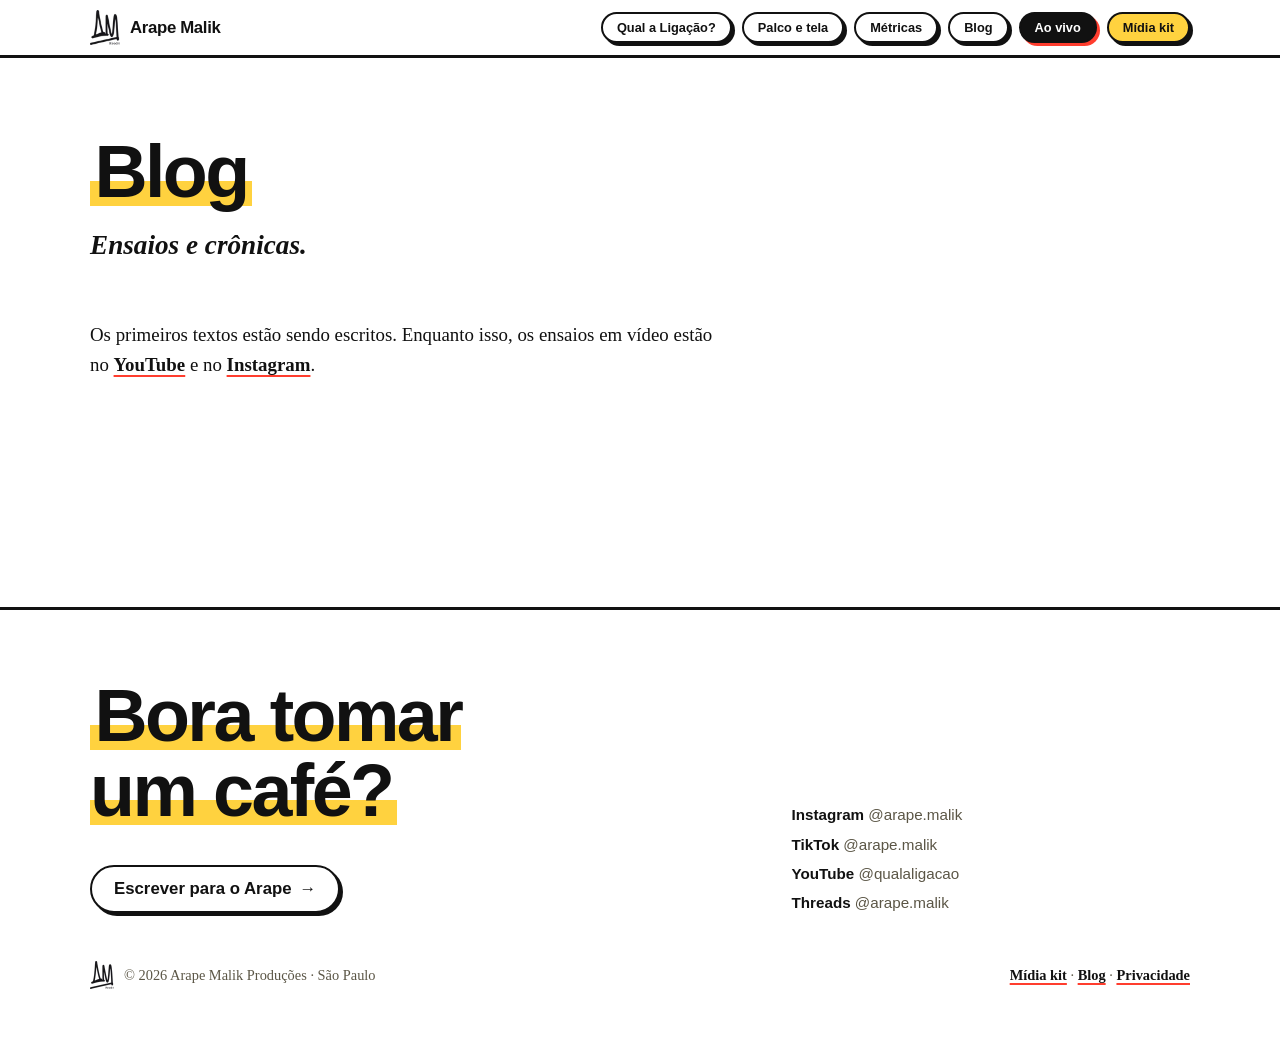
==== commit 0b7b9a49: "Atualização do site 2026-11-14" ====
--- a/blog/index.html
+++ b/blog/index.html
@@ -1,3 +1,3 @@
-<!DOCTYPE html><html lang="pt-BR" data-astro-cid-hkbrpulz><head><meta charset="utf-8"><meta name="viewport" content="width=device-width, initial-scale=1"><title>Blog — Arape Malik</title><meta name="description" content="Ensaios e crônicas de Arape Malik sobre história, cultura e o Brasil."><meta name="theme-color" content="#ffffff"><link rel="icon" href="/favicon.svg" type="image/svg+xml"><link rel="canonical" href="https://arapemalik.com.br/blog/"><meta property="og:title" content="Blog — Arape Malik"><meta property="og:description" content="Ensaios e crônicas de Arape Malik sobre história, cultura e o Brasil."><meta property="og:locale" content="pt_BR"><link rel="stylesheet" href="/_astro/Rodape.DTqaR8bJ.css"><style>.posts[data-astro-cid-x255k2k2]{max-width:68ch;list-style:none;display:grid;gap:22px!important;padding:0!important}.posts[data-astro-cid-x255k2k2] a[data-astro-cid-x255k2k2]{border:3px solid var(--ink);box-shadow:6px 6px 0 var(--ink);border-radius:18px;padding:18px 20px;transition:transform .15s,box-shadow .15s;display:block;font-weight:400!important;text-decoration:none!important}.posts[data-astro-cid-x255k2k2] a[data-astro-cid-x255k2k2]:hover{box-shadow:9px 9px 0 var(--a);transform:translate(-3px,-3px);background:#fff!important}.posts[data-astro-cid-x255k2k2] h2[data-astro-cid-x255k2k2]{margin:0 0 .4rem!important}.posts[data-astro-cid-x255k2k2] p[data-astro-cid-x255k2k2]{margin:0!important}
+<!DOCTYPE html><html lang="pt-BR" data-astro-cid-hkbrpulz><head><meta charset="utf-8"><meta name="viewport" content="width=device-width, initial-scale=1"><title>Blog — Arape Malik</title><meta name="description" content="Ensaios e crônicas de Arape Malik sobre história, cultura e o Brasil."><meta name="theme-color" content="#ffffff"><link rel="icon" href="/favicon.svg" type="image/svg+xml"><link rel="canonical" href="https://arapemalik.com.br/blog/"><meta property="og:title" content="Blog — Arape Malik"><meta property="og:description" content="Ensaios e crônicas de Arape Malik sobre história, cultura e o Brasil."><meta property="og:locale" content="pt_BR"><link rel="stylesheet" href="/_astro/Rodape.ITmx2J_1.css"><style>.posts[data-astro-cid-x255k2k2]{max-width:68ch;list-style:none;display:grid;gap:22px!important;padding:0!important}.posts[data-astro-cid-x255k2k2] a[data-astro-cid-x255k2k2]{border:3px solid var(--ink);box-shadow:6px 6px 0 var(--ink);border-radius:18px;padding:18px 20px;transition:transform .15s,box-shadow .15s;display:block;font-weight:400!important;text-decoration:none!important}.posts[data-astro-cid-x255k2k2] a[data-astro-cid-x255k2k2]:hover{box-shadow:9px 9px 0 var(--a);transform:translate(-3px,-3px);background:#fff!important}.posts[data-astro-cid-x255k2k2] h2[data-astro-cid-x255k2k2]{margin:0 0 .4rem!important}.posts[data-astro-cid-x255k2k2] p[data-astro-cid-x255k2k2]{margin:0!important}
 .ptitle[data-astro-cid-5eomlm5o]{padding-top:clamp(36px,7vw,76px)}.ptitle[data-astro-cid-5eomlm5o] h1[data-astro-cid-5eomlm5o]{letter-spacing:-.035em;max-width:16ch;margin:0 0 .25em;font-size:clamp(2.2rem,6.4vw,4.6rem);font-weight:900;line-height:1.02}.tag[data-astro-cid-5eomlm5o]{max-width:34ch;font-size:clamp(1.2rem,2.7vw,1.7rem);font-style:italic;font-weight:700;line-height:1.35}.prosa[data-astro-cid-5eomlm5o]{padding-top:clamp(28px,5vw,56px);padding-bottom:clamp(48px,8vw,96px)}.prosa[data-astro-cid-5eomlm5o]>*{max-width:68ch}.prosa[data-astro-cid-5eomlm5o] h2{letter-spacing:-.03em;margin:2.4rem 0 .8rem;font-size:clamp(1.4rem,3vw,2rem);font-weight:900;line-height:1.1}.prosa[data-astro-cid-5eomlm5o] h2:first-child{margin-top:0}.prosa[data-astro-cid-5eomlm5o] p,.prosa[data-astro-cid-5eomlm5o] li{font-size:clamp(1.04rem,1.5vw,1.18rem)}.prosa[data-astro-cid-5eomlm5o] p{margin:0 0 1.1em}.prosa[data-astro-cid-5eomlm5o] ul{gap:.4rem;margin:0 0 1.1em;padding-left:1.2em;display:grid}.prosa[data-astro-cid-5eomlm5o] a{text-underline-offset:.2em;text-decoration:underline 2px;text-decoration-color:var(--a);font-weight:700}.prosa[data-astro-cid-5eomlm5o] a:hover{background:var(--y)}.prosa[data-astro-cid-5eomlm5o] blockquote{border:3px solid var(--ink);box-shadow:4px 4px 0 var(--a);border-radius:14px;margin:2rem 0;padding:1.1rem 1.25rem}.prosa[data-astro-cid-5eomlm5o] blockquote p:last-child{margin:0}.prosa[data-astro-cid-5eomlm5o] code{background:#f4f1ea;border-radius:6px;padding:.1em .35em;font-size:.92em}.prosa[data-astro-cid-5eomlm5o] .small{color:var(--mut);font-size:.95rem}
-</style></head><body data-astro-cid-hkbrpulz><header class="bar" data-astro-cid-hkbrpulz><div class="wrap" data-astro-cid-hkbrpulz><a class="marca" href="/" aria-label="Arape Malik Produções, início" data-astro-cid-hkbrpulz><img src="/_astro/am-prod-preto.DW36U5XY_2cjgua.webp" alt loading="eager" data-astro-cid-hkbrpulz="true" decoding="async" width="48" height="56"><span data-astro-cid-hkbrpulz>Arape Malik</span></a><nav aria-label="Principal" data-astro-cid-hkbrpulz><a class="btn link" href="/#canal" data-astro-cid-hkbrpulz>Qual a Ligação?</a><a class="btn link" href="/#palco" data-astro-cid-hkbrpulz>Palco e tela</a><a class="btn link" href="/#metricas" data-astro-cid-hkbrpulz>Métricas</a><a class="btn link" href="/blog/" data-astro-cid-hkbrpulz>Blog</a><a class="btn cheio" href="/midia-kit/" data-astro-cid-hkbrpulz>Mídia kit</a></nav></div></header><main data-astro-cid-5eomlm5o><header class="ptitle wrap" data-astro-cid-5eomlm5o><h1 data-astro-cid-5eomlm5o><span class="marca-texto" data-astro-cid-5eomlm5o>Blog</span></h1><p class="tag" data-astro-cid-5eomlm5o>Ensaios e crônicas.</p></header><article class="prosa wrap" data-astro-cid-5eomlm5o><p data-astro-cid-x255k2k2>Os primeiros textos estão sendo escritos. Enquanto isso, os ensaios em vídeo estão no <a href="https://www.youtube.com/@qualaligacao" data-astro-cid-x255k2k2>YouTube</a> e no <a href="https://www.instagram.com/arape.malik/" data-astro-cid-x255k2k2>Instagram</a>.</p></article></main><footer class="rodape" id="rodape" data-astro-cid-wy2sysiw><div class="wrap topo" data-astro-cid-wy2sysiw><div class="convite" data-astro-cid-wy2sysiw><p class="frase" data-astro-cid-wy2sysiw><span class="marca-texto" data-astro-cid-wy2sysiw>Bora tomar um café?</span></p><a class="btn grande" href="mailto:contato@arapemalik.com.br" data-astro-cid-wy2sysiw>Escrever para o Arape <span aria-hidden="true" data-astro-cid-wy2sysiw>→</span></a></div><ul class="redes" aria-label="Redes" data-astro-cid-wy2sysiw><li data-astro-cid-wy2sysiw><a href="https://www.instagram.com/arape.malik/" data-astro-cid-wy2sysiw><b data-astro-cid-wy2sysiw>Instagram</b> @arape.malik</a></li><li data-astro-cid-wy2sysiw><a href="https://www.tiktok.com/@arape.malik" data-astro-cid-wy2sysiw><b data-astro-cid-wy2sysiw>TikTok</b> @arape.malik</a></li><li data-astro-cid-wy2sysiw><a href="https://www.youtube.com/@qualaligacao" data-astro-cid-wy2sysiw><b data-astro-cid-wy2sysiw>YouTube</b> @qualaligacao</a></li><li data-astro-cid-wy2sysiw><a href="https://www.threads.com/@arape.malik" data-astro-cid-wy2sysiw><b data-astro-cid-wy2sysiw>Threads</b> @arape.malik</a></li></ul></div><div class="wrap foot" data-astro-cid-wy2sysiw><span class="assina" data-astro-cid-wy2sysiw><img src="/_astro/am-prod-preto.DW36U5XY_2cjgua.webp" alt="AM Prod" data-astro-cid-wy2sysiw="true" loading="lazy" decoding="async" width="48" height="56"> © 2026 Arape Malik Produções · São Paulo</span><span data-astro-cid-wy2sysiw><a href="/midia-kit/" data-astro-cid-wy2sysiw>Mídia kit</a> · <a href="/blog/" data-astro-cid-wy2sysiw>Blog</a> · <a href="/planejador/privacidade/" data-astro-cid-wy2sysiw>Privacidade</a></span></div></footer></body></html>+</style></head><body data-astro-cid-hkbrpulz><header class="bar" data-astro-cid-hkbrpulz><div class="wrap" data-astro-cid-hkbrpulz><a class="marca" href="/" aria-label="Arape Malik Produções, início" data-astro-cid-hkbrpulz><img src="/_astro/am-prod-preto.DW36U5XY_2cjgua.webp" alt loading="eager" data-astro-cid-hkbrpulz="true" decoding="async" width="48" height="56"><span data-astro-cid-hkbrpulz>Arape Malik</span></a><nav aria-label="Principal" data-astro-cid-hkbrpulz><a class="btn link" href="/#canal" data-astro-cid-hkbrpulz>Qual a Ligação?</a><a class="btn link" href="/#palco" data-astro-cid-hkbrpulz>Palco e tela</a><a class="btn link" href="/#metricas" data-astro-cid-hkbrpulz>Métricas</a><a class="btn link" href="/blog/" data-astro-cid-hkbrpulz>Blog</a><a class="btn aovivo" href="/encontro/" data-astro-cid-hkbrpulz>Ao vivo</a><a class="btn cheio" href="/midia-kit/" data-astro-cid-hkbrpulz>Mídia kit</a></nav></div></header><main data-astro-cid-5eomlm5o><header class="ptitle wrap" data-astro-cid-5eomlm5o><h1 data-astro-cid-5eomlm5o><span class="marca-texto" data-astro-cid-5eomlm5o>Blog</span></h1><p class="tag" data-astro-cid-5eomlm5o>Ensaios e crônicas.</p></header><article class="prosa wrap" data-astro-cid-5eomlm5o><p data-astro-cid-x255k2k2>Os primeiros textos estão sendo escritos. Enquanto isso, os ensaios em vídeo estão no <a href="https://www.youtube.com/@qualaligacao" data-astro-cid-x255k2k2>YouTube</a> e no <a href="https://www.instagram.com/arape.malik/" data-astro-cid-x255k2k2>Instagram</a>.</p></article></main><footer class="rodape" id="rodape" data-astro-cid-wy2sysiw><div class="wrap topo" data-astro-cid-wy2sysiw><div class="convite" data-astro-cid-wy2sysiw><p class="frase" data-astro-cid-wy2sysiw><span class="marca-texto" data-astro-cid-wy2sysiw>Bora tomar um café?</span></p><a class="btn grande" href="mailto:contato@arapemalik.com.br" data-astro-cid-wy2sysiw>Escrever para o Arape <span aria-hidden="true" data-astro-cid-wy2sysiw>→</span></a></div><ul class="redes" aria-label="Redes" data-astro-cid-wy2sysiw><li data-astro-cid-wy2sysiw><a href="https://www.instagram.com/arape.malik/" data-astro-cid-wy2sysiw><b data-astro-cid-wy2sysiw>Instagram</b> @arape.malik</a></li><li data-astro-cid-wy2sysiw><a href="https://www.tiktok.com/@arape.malik" data-astro-cid-wy2sysiw><b data-astro-cid-wy2sysiw>TikTok</b> @arape.malik</a></li><li data-astro-cid-wy2sysiw><a href="https://www.youtube.com/@qualaligacao" data-astro-cid-wy2sysiw><b data-astro-cid-wy2sysiw>YouTube</b> @qualaligacao</a></li><li data-astro-cid-wy2sysiw><a href="https://www.threads.com/@arape.malik" data-astro-cid-wy2sysiw><b data-astro-cid-wy2sysiw>Threads</b> @arape.malik</a></li></ul></div><div class="wrap foot" data-astro-cid-wy2sysiw><span class="assina" data-astro-cid-wy2sysiw><img src="/_astro/am-prod-preto.DW36U5XY_2cjgua.webp" alt="AM Prod" data-astro-cid-wy2sysiw="true" loading="lazy" decoding="async" width="48" height="56"> © 2026 Arape Malik Produções · São Paulo</span><span data-astro-cid-wy2sysiw><a href="/midia-kit/" data-astro-cid-wy2sysiw>Mídia kit</a> · <a href="/blog/" data-astro-cid-wy2sysiw>Blog</a> · <a href="/planejador/privacidade/" data-astro-cid-wy2sysiw>Privacidade</a></span></div></footer></body></html>
--- a/_astro/Rodape.ITmx2J_1.css
+++ b/_astro/Rodape.ITmx2J_1.css
@@ -0,0 +1 @@
+:root{--bg:#fff;--ink:#111;--mut:#5b5646;--a:#ff3d2e;--d:#c1121f;--y:#ffd23f;--tracejado:#d9d3c0;--sans:"Helvetica Neue", Helvetica, Arial, sans-serif;--serif:Georgia, "Times New Roman", serif;color-scheme:light}*,:before,:after{box-sizing:border-box}html{-webkit-text-size-adjust:100%;text-size-adjust:100%;scroll-behavior:smooth;scroll-padding-top:5rem}body{background:var(--bg);color:var(--ink);font-family:var(--serif);margin:0;line-height:1.6;overflow-x:clip}h1,h2,h3,h4,p,figure,blockquote,ul,ol,dl,dd{margin:0}ul[class],ol[class]{padding:0;list-style:none}img,video,svg{max-width:100%;display:block}img,video{height:auto}button{font:inherit;color:inherit;cursor:pointer}a{color:inherit}h1,h2,h3,.sans{font-family:var(--sans)}::selection{background:var(--y);color:var(--ink)}:focus-visible{outline:3px solid var(--a);outline-offset:3px}.nums{font-variant-numeric:tabular-nums}.sr-only{clip-path:inset(50%);white-space:nowrap;width:1px;height:1px;position:absolute;overflow:hidden}.wrap{max-width:1180px;margin:0 auto;padding:0 clamp(16px,4vw,40px)}.kicker{letter-spacing:.22em;text-transform:uppercase;color:var(--d);font-family:Helvetica,Arial,sans-serif;font-size:.78rem;font-weight:800}.marca-texto{background:linear-gradient(transparent 62%, var(--y) 62%, var(--y) 92%, transparent 92%);padding:0 .06em}.area{padding:clamp(44px,8vw,88px) 0 0}.area>h2,.area .titulo-area{letter-spacing:-.035em;align-items:center;gap:16px;margin:0 0 clamp(20px,3vw,32px);font-size:clamp(1.7rem,4.4vw,2.9rem);font-weight:900;line-height:1;display:flex}.area>h2:after,.area .titulo-area:after{content:"";background:var(--ink);flex:1;height:3px}.sec-h{letter-spacing:.24em;text-transform:uppercase;color:var(--d);margin:0 0 14px;font:900 .8rem Helvetica,Arial,sans-serif}.btn{color:var(--ink);border:2px solid var(--ink);box-shadow:3px 3px 0 var(--ink);background:#fff;border-radius:99px;align-items:center;gap:8px;max-width:100%;padding:8px 16px;font-family:Helvetica,Arial,sans-serif;font-size:.9rem;font-weight:800;line-height:1.2;text-decoration:none;transition:transform .12s,box-shadow .12s,background-color .12s;display:inline-flex}.btn:hover{box-shadow:4px 4px 0 var(--ink);background:var(--y);transform:translate(-1px,-1px)}.btn:active{box-shadow:1px 1px 0 var(--ink);transform:translate(2px,2px)}.btn.cheio{background:var(--y)}.btn.cheio:hover{background:#fff}.btn.grande{padding:12px 22px;font-size:1.05rem}.btn.parado{box-shadow:none;color:var(--mut);cursor:default;border-style:dashed}.btn.parado:hover{box-shadow:none;background:#fff;transform:none}.grid{grid-template-columns:repeat(auto-fill,minmax(min(100%,260px),1fr));gap:clamp(16px,2.4vw,26px);display:grid}.card{color:var(--ink);border:3px solid var(--ink);box-shadow:6px 6px 0 var(--ink);background:#fff;border-radius:18px;text-decoration:none;transition:transform .15s,box-shadow .15s;display:block;position:relative;overflow:hidden}a.card:hover,a.card:focus-visible{box-shadow:9px 9px 0 var(--c,var(--ink));transform:translate(-3px,-3px)}a.card:focus-visible{outline:3px solid var(--c,var(--ink));outline-offset:3px}.thumb{aspect-ratio:4/5;border-bottom:3px solid var(--ink);background:linear-gradient(135deg, var(--c,var(--a)), var(--ink));position:relative;overflow:hidden}.thumb img{object-fit:cover;width:100%;height:100%;position:absolute;inset:0}.num{z-index:2;color:var(--ink);border:2px solid var(--ink);background:#fff;border-radius:99px;padding:2px 10px;font:900 .8rem Helvetica,Arial,sans-serif;position:absolute;top:10px;left:10px}.card .t{font-family:var(--sans);letter-spacing:-.01em;padding:14px 16px 4px;font-size:1.14rem;font-weight:900;line-height:1.2}.card .s{color:var(--mut);padding:0 16px 16px;font-size:.95rem;line-height:1.45}.card .t:last-child{padding-bottom:16px}.pimg{border:3px solid var(--ink);box-shadow:8px 8px 0 var(--a);background:linear-gradient(135deg, var(--a), var(--d));border-radius:22px;position:relative;overflow:hidden}.pimg img,.pimg video{object-fit:cover;width:100%;height:100%;display:block}.ficha{border:3px solid var(--ink);box-shadow:6px 6px 0 var(--a);background:#fff;border-radius:18px;padding:4px 22px}.ficha>div{border-bottom:2px dashed var(--tracejado);padding:14px 0}.ficha>div:last-child{border:0}.ficha b{letter-spacing:.18em;text-transform:uppercase;color:var(--d);margin-bottom:3px;font:900 .7rem Helvetica,Arial,sans-serif;display:block}.ficha span{font-size:1rem;line-height:1.45;display:block}.viab{background:color-mix(in srgb, var(--a) 14%, #fff);border:3px solid var(--ink);box-shadow:8px 8px 0 var(--ink);border-radius:22px;padding:clamp(24px,4vw,44px) clamp(22px,4vw,44px) clamp(24px,4vw,44px) clamp(30px,5vw,56px);position:relative}.viab:before{content:"";background:var(--a);border-right:3px solid var(--ink);border-radius:18px 0 0 18px;width:16px;position:absolute;top:0;bottom:0;left:0}.apoio{grid-template-columns:repeat(auto-fit,minmax(min(100%,260px),1fr));gap:14px;display:grid}.apoio>li{border:3px solid var(--ink);box-shadow:4px 4px 0 var(--a);background:#fff;border-radius:14px;padding:16px 18px 16px 48px;font-size:1rem;line-height:1.5;position:relative}.apoio>li:before{content:"→";color:var(--d);font-family:Helvetica,Arial,sans-serif;font-size:1.1rem;font-weight:900;position:absolute;top:14px;left:18px}.apoio b{font-family:var(--sans);letter-spacing:-.01em;font-weight:900;display:block}.pilulas{flex-wrap:wrap;gap:12px;display:flex}@media (width<=480px){.card{box-shadow:4px 4px 0 var(--ink)}}@media (prefers-reduced-motion:reduce){html{scroll-behavior:auto}.btn,.card{transition:none}}.bar[data-astro-cid-hkbrpulz]{z-index:20;-webkit-backdrop-filter:blur(8px);border-bottom:3px solid var(--ink);background:#fffffff2;position:sticky;top:0}.bar[data-astro-cid-hkbrpulz] .wrap[data-astro-cid-hkbrpulz]{justify-content:space-between;align-items:center;gap:12px;padding-top:10px;padding-bottom:10px;display:flex}.marca[data-astro-cid-hkbrpulz]{font:900 1.05rem var(--sans);letter-spacing:-.02em;white-space:nowrap;align-items:center;gap:10px;text-decoration:none;display:inline-flex}.marca[data-astro-cid-hkbrpulz] img[data-astro-cid-hkbrpulz]{width:30px;height:auto}nav[data-astro-cid-hkbrpulz]{flex-wrap:wrap;justify-content:flex-end;align-items:center;gap:10px;display:flex}nav[data-astro-cid-hkbrpulz] .btn[data-astro-cid-hkbrpulz]{padding:6px 14px;font-size:.8rem}nav[data-astro-cid-hkbrpulz] .aovivo[data-astro-cid-hkbrpulz]{background:var(--ink);color:#fff;box-shadow:3px 3px #ff3d2e}nav[data-astro-cid-hkbrpulz] .aovivo[data-astro-cid-hkbrpulz]:hover{color:#fff;background:#ff3d2e}@media (width<=900px){nav[data-astro-cid-hkbrpulz] .link[data-astro-cid-hkbrpulz]{display:none}}.rodape[data-astro-cid-wy2sysiw]{border-top:3px solid var(--ink);margin-top:clamp(56px,9vw,110px)}.topo[data-astro-cid-wy2sysiw]{grid-template-columns:minmax(0,1.6fr) minmax(0,1fr);align-items:end;gap:clamp(24px,5vw,64px);padding-top:clamp(36px,6vw,68px);display:grid}.frase[data-astro-cid-wy2sysiw]{font:900 clamp(2.2rem, 6.4vw, 4.6rem) / 1.02 var(--sans);letter-spacing:-.035em;max-width:12ch;margin-bottom:.5em}.redes[data-astro-cid-wy2sysiw]{color:var(--mut);gap:8px;font:.95rem/1.4 Helvetica,Arial,sans-serif;display:grid}.redes[data-astro-cid-wy2sysiw] a[data-astro-cid-wy2sysiw]{text-decoration:none}.redes[data-astro-cid-wy2sysiw] a[data-astro-cid-wy2sysiw]:hover{background:var(--y);color:var(--ink)}.redes[data-astro-cid-wy2sysiw] b[data-astro-cid-wy2sysiw]{color:var(--ink);font-weight:800}.foot[data-astro-cid-wy2sysiw]{color:var(--mut);flex-wrap:wrap;justify-content:space-between;align-items:center;gap:12px;padding-top:48px;padding-bottom:56px;font-size:.9rem;display:flex}.assina[data-astro-cid-wy2sysiw]{align-items:center;gap:10px;display:inline-flex}.assina[data-astro-cid-wy2sysiw] img[data-astro-cid-wy2sysiw]{width:24px;height:auto}.foot[data-astro-cid-wy2sysiw] a[data-astro-cid-wy2sysiw]{color:var(--ink);text-decoration-color:var(--a);text-underline-offset:.2em;font-weight:700;text-decoration-thickness:2px}@media (width<=820px){.topo[data-astro-cid-wy2sysiw]{grid-template-columns:1fr;align-items:start}}
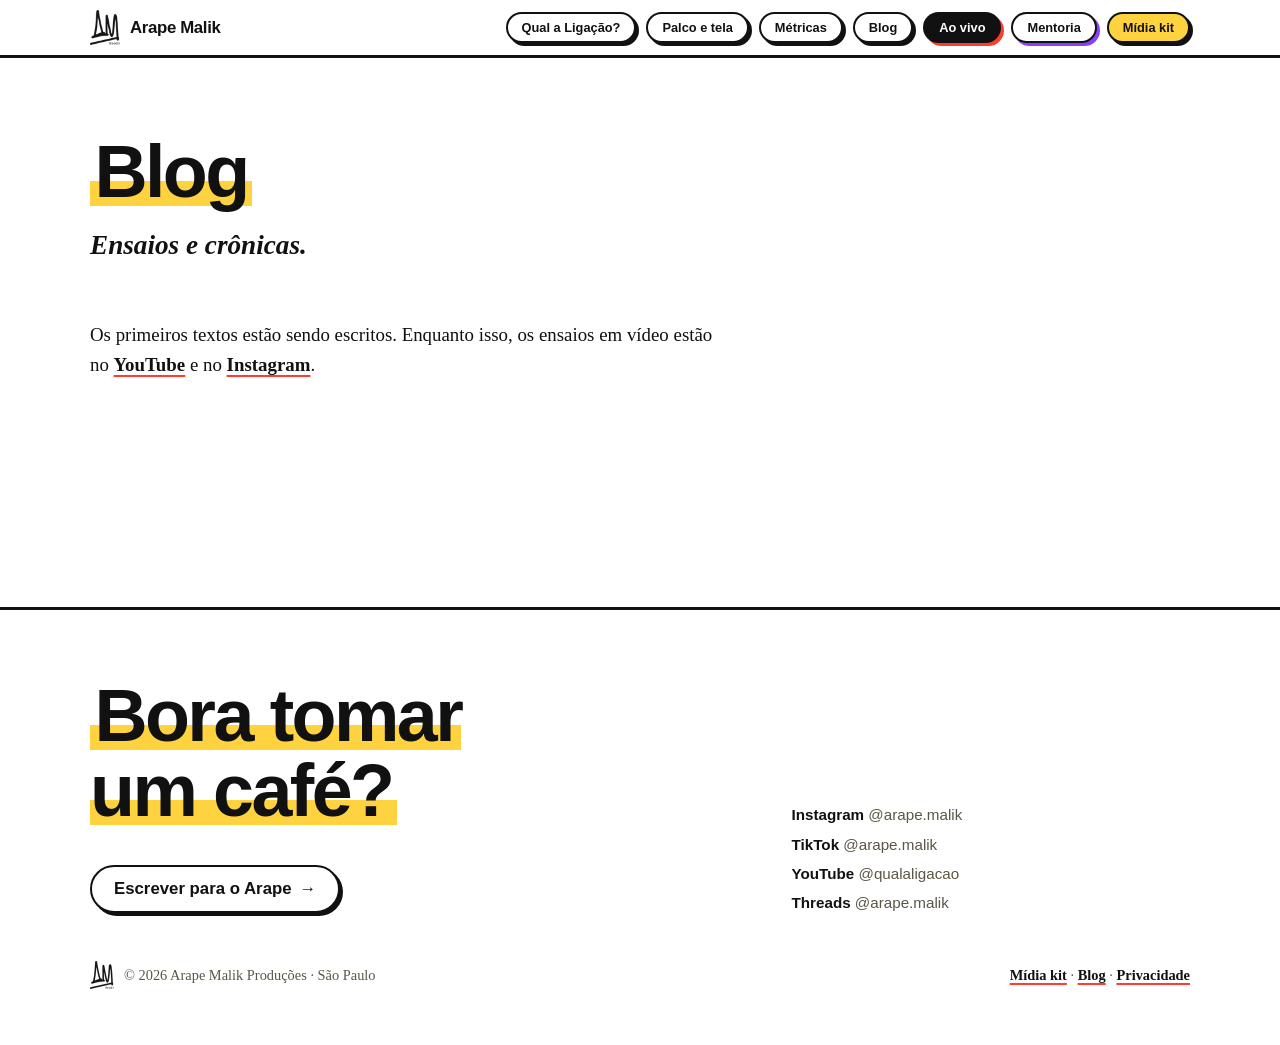
==== commit 40a067bf: "Atualização do site 2026-11-24" ====
--- a/blog/index.html
+++ b/blog/index.html
@@ -1,3 +1,3 @@
-<!DOCTYPE html><html lang="pt-BR" data-astro-cid-hkbrpulz><head><meta charset="utf-8"><meta name="viewport" content="width=device-width, initial-scale=1"><title>Blog — Arape Malik</title><meta name="description" content="Ensaios e crônicas de Arape Malik sobre história, cultura e o Brasil."><meta name="theme-color" content="#ffffff"><link rel="icon" href="/favicon.svg" type="image/svg+xml"><link rel="canonical" href="https://arapemalik.com.br/blog/"><meta property="og:title" content="Blog — Arape Malik"><meta property="og:description" content="Ensaios e crônicas de Arape Malik sobre história, cultura e o Brasil."><meta property="og:locale" content="pt_BR"><link rel="stylesheet" href="/_astro/Rodape.ITmx2J_1.css"><style>.posts[data-astro-cid-x255k2k2]{max-width:68ch;list-style:none;display:grid;gap:22px!important;padding:0!important}.posts[data-astro-cid-x255k2k2] a[data-astro-cid-x255k2k2]{border:3px solid var(--ink);box-shadow:6px 6px 0 var(--ink);border-radius:18px;padding:18px 20px;transition:transform .15s,box-shadow .15s;display:block;font-weight:400!important;text-decoration:none!important}.posts[data-astro-cid-x255k2k2] a[data-astro-cid-x255k2k2]:hover{box-shadow:9px 9px 0 var(--a);transform:translate(-3px,-3px);background:#fff!important}.posts[data-astro-cid-x255k2k2] h2[data-astro-cid-x255k2k2]{margin:0 0 .4rem!important}.posts[data-astro-cid-x255k2k2] p[data-astro-cid-x255k2k2]{margin:0!important}
+<!DOCTYPE html><html lang="pt-BR" data-astro-cid-hkbrpulz><head><meta charset="utf-8"><meta name="viewport" content="width=device-width, initial-scale=1"><title>Blog — Arape Malik</title><meta name="description" content="Ensaios e crônicas de Arape Malik sobre história, cultura e o Brasil."><meta name="theme-color" content="#ffffff"><link rel="icon" href="/favicon.svg" type="image/svg+xml"><link rel="canonical" href="https://arapemalik.com.br/blog/"><meta property="og:title" content="Blog — Arape Malik"><meta property="og:description" content="Ensaios e crônicas de Arape Malik sobre história, cultura e o Brasil."><meta property="og:locale" content="pt_BR"><link rel="stylesheet" href="/_astro/Rodape.C9Xt_T0b.css"><style>.posts[data-astro-cid-x255k2k2]{max-width:68ch;list-style:none;display:grid;gap:22px!important;padding:0!important}.posts[data-astro-cid-x255k2k2] a[data-astro-cid-x255k2k2]{border:3px solid var(--ink);box-shadow:6px 6px 0 var(--ink);border-radius:18px;padding:18px 20px;transition:transform .15s,box-shadow .15s;display:block;font-weight:400!important;text-decoration:none!important}.posts[data-astro-cid-x255k2k2] a[data-astro-cid-x255k2k2]:hover{box-shadow:9px 9px 0 var(--a);transform:translate(-3px,-3px);background:#fff!important}.posts[data-astro-cid-x255k2k2] h2[data-astro-cid-x255k2k2]{margin:0 0 .4rem!important}.posts[data-astro-cid-x255k2k2] p[data-astro-cid-x255k2k2]{margin:0!important}
 .ptitle[data-astro-cid-5eomlm5o]{padding-top:clamp(36px,7vw,76px)}.ptitle[data-astro-cid-5eomlm5o] h1[data-astro-cid-5eomlm5o]{letter-spacing:-.035em;max-width:16ch;margin:0 0 .25em;font-size:clamp(2.2rem,6.4vw,4.6rem);font-weight:900;line-height:1.02}.tag[data-astro-cid-5eomlm5o]{max-width:34ch;font-size:clamp(1.2rem,2.7vw,1.7rem);font-style:italic;font-weight:700;line-height:1.35}.prosa[data-astro-cid-5eomlm5o]{padding-top:clamp(28px,5vw,56px);padding-bottom:clamp(48px,8vw,96px)}.prosa[data-astro-cid-5eomlm5o]>*{max-width:68ch}.prosa[data-astro-cid-5eomlm5o] h2{letter-spacing:-.03em;margin:2.4rem 0 .8rem;font-size:clamp(1.4rem,3vw,2rem);font-weight:900;line-height:1.1}.prosa[data-astro-cid-5eomlm5o] h2:first-child{margin-top:0}.prosa[data-astro-cid-5eomlm5o] p,.prosa[data-astro-cid-5eomlm5o] li{font-size:clamp(1.04rem,1.5vw,1.18rem)}.prosa[data-astro-cid-5eomlm5o] p{margin:0 0 1.1em}.prosa[data-astro-cid-5eomlm5o] ul{gap:.4rem;margin:0 0 1.1em;padding-left:1.2em;display:grid}.prosa[data-astro-cid-5eomlm5o] a{text-underline-offset:.2em;text-decoration:underline 2px;text-decoration-color:var(--a);font-weight:700}.prosa[data-astro-cid-5eomlm5o] a:hover{background:var(--y)}.prosa[data-astro-cid-5eomlm5o] blockquote{border:3px solid var(--ink);box-shadow:4px 4px 0 var(--a);border-radius:14px;margin:2rem 0;padding:1.1rem 1.25rem}.prosa[data-astro-cid-5eomlm5o] blockquote p:last-child{margin:0}.prosa[data-astro-cid-5eomlm5o] code{background:#f4f1ea;border-radius:6px;padding:.1em .35em;font-size:.92em}.prosa[data-astro-cid-5eomlm5o] .small{color:var(--mut);font-size:.95rem}
-</style></head><body data-astro-cid-hkbrpulz><header class="bar" data-astro-cid-hkbrpulz><div class="wrap" data-astro-cid-hkbrpulz><a class="marca" href="/" aria-label="Arape Malik Produções, início" data-astro-cid-hkbrpulz><img src="/_astro/am-prod-preto.DW36U5XY_2cjgua.webp" alt loading="eager" data-astro-cid-hkbrpulz="true" decoding="async" width="48" height="56"><span data-astro-cid-hkbrpulz>Arape Malik</span></a><nav aria-label="Principal" data-astro-cid-hkbrpulz><a class="btn link" href="/#canal" data-astro-cid-hkbrpulz>Qual a Ligação?</a><a class="btn link" href="/#palco" data-astro-cid-hkbrpulz>Palco e tela</a><a class="btn link" href="/#metricas" data-astro-cid-hkbrpulz>Métricas</a><a class="btn link" href="/blog/" data-astro-cid-hkbrpulz>Blog</a><a class="btn aovivo" href="/encontro/" data-astro-cid-hkbrpulz>Ao vivo</a><a class="btn cheio" href="/midia-kit/" data-astro-cid-hkbrpulz>Mídia kit</a></nav></div></header><main data-astro-cid-5eomlm5o><header class="ptitle wrap" data-astro-cid-5eomlm5o><h1 data-astro-cid-5eomlm5o><span class="marca-texto" data-astro-cid-5eomlm5o>Blog</span></h1><p class="tag" data-astro-cid-5eomlm5o>Ensaios e crônicas.</p></header><article class="prosa wrap" data-astro-cid-5eomlm5o><p data-astro-cid-x255k2k2>Os primeiros textos estão sendo escritos. Enquanto isso, os ensaios em vídeo estão no <a href="https://www.youtube.com/@qualaligacao" data-astro-cid-x255k2k2>YouTube</a> e no <a href="https://www.instagram.com/arape.malik/" data-astro-cid-x255k2k2>Instagram</a>.</p></article></main><footer class="rodape" id="rodape" data-astro-cid-wy2sysiw><div class="wrap topo" data-astro-cid-wy2sysiw><div class="convite" data-astro-cid-wy2sysiw><p class="frase" data-astro-cid-wy2sysiw><span class="marca-texto" data-astro-cid-wy2sysiw>Bora tomar um café?</span></p><a class="btn grande" href="mailto:contato@arapemalik.com.br" data-astro-cid-wy2sysiw>Escrever para o Arape <span aria-hidden="true" data-astro-cid-wy2sysiw>→</span></a></div><ul class="redes" aria-label="Redes" data-astro-cid-wy2sysiw><li data-astro-cid-wy2sysiw><a href="https://www.instagram.com/arape.malik/" data-astro-cid-wy2sysiw><b data-astro-cid-wy2sysiw>Instagram</b> @arape.malik</a></li><li data-astro-cid-wy2sysiw><a href="https://www.tiktok.com/@arape.malik" data-astro-cid-wy2sysiw><b data-astro-cid-wy2sysiw>TikTok</b> @arape.malik</a></li><li data-astro-cid-wy2sysiw><a href="https://www.youtube.com/@qualaligacao" data-astro-cid-wy2sysiw><b data-astro-cid-wy2sysiw>YouTube</b> @qualaligacao</a></li><li data-astro-cid-wy2sysiw><a href="https://www.threads.com/@arape.malik" data-astro-cid-wy2sysiw><b data-astro-cid-wy2sysiw>Threads</b> @arape.malik</a></li></ul></div><div class="wrap foot" data-astro-cid-wy2sysiw><span class="assina" data-astro-cid-wy2sysiw><img src="/_astro/am-prod-preto.DW36U5XY_2cjgua.webp" alt="AM Prod" data-astro-cid-wy2sysiw="true" loading="lazy" decoding="async" width="48" height="56"> © 2026 Arape Malik Produções · São Paulo</span><span data-astro-cid-wy2sysiw><a href="/midia-kit/" data-astro-cid-wy2sysiw>Mídia kit</a> · <a href="/blog/" data-astro-cid-wy2sysiw>Blog</a> · <a href="/planejador/privacidade/" data-astro-cid-wy2sysiw>Privacidade</a></span></div></footer></body></html>+</style></head><body data-astro-cid-hkbrpulz><header class="bar" data-astro-cid-hkbrpulz><div class="wrap" data-astro-cid-hkbrpulz><a class="marca" href="/" aria-label="Arape Malik Produções, início" data-astro-cid-hkbrpulz><img src="/_astro/am-prod-preto.DW36U5XY_2cjgua.webp" alt loading="eager" data-astro-cid-hkbrpulz="true" decoding="async" width="48" height="56"><span data-astro-cid-hkbrpulz>Arape Malik</span></a><nav aria-label="Principal" data-astro-cid-hkbrpulz><a class="btn link" href="/#canal" data-astro-cid-hkbrpulz>Qual a Ligação?</a><a class="btn link" href="/#palco" data-astro-cid-hkbrpulz>Palco e tela</a><a class="btn link" href="/#metricas" data-astro-cid-hkbrpulz>Métricas</a><a class="btn link" href="/blog/" data-astro-cid-hkbrpulz>Blog</a><a class="btn aovivo" href="/encontro/" data-astro-cid-hkbrpulz>Ao vivo</a><a class="btn mentoria" href="/mentoria/" data-astro-cid-hkbrpulz>Mentoria</a><a class="btn cheio" href="/midia-kit/" data-astro-cid-hkbrpulz>Mídia kit</a></nav></div></header><main data-astro-cid-5eomlm5o><header class="ptitle wrap" data-astro-cid-5eomlm5o><h1 data-astro-cid-5eomlm5o><span class="marca-texto" data-astro-cid-5eomlm5o>Blog</span></h1><p class="tag" data-astro-cid-5eomlm5o>Ensaios e crônicas.</p></header><article class="prosa wrap" data-astro-cid-5eomlm5o><p data-astro-cid-x255k2k2>Os primeiros textos estão sendo escritos. Enquanto isso, os ensaios em vídeo estão no <a href="https://www.youtube.com/@qualaligacao" data-astro-cid-x255k2k2>YouTube</a> e no <a href="https://www.instagram.com/arape.malik/" data-astro-cid-x255k2k2>Instagram</a>.</p></article></main><footer class="rodape" id="rodape" data-astro-cid-wy2sysiw><div class="wrap topo" data-astro-cid-wy2sysiw><div class="convite" data-astro-cid-wy2sysiw><p class="frase" data-astro-cid-wy2sysiw><span class="marca-texto" data-astro-cid-wy2sysiw>Bora tomar um café?</span></p><a class="btn grande" href="mailto:contato@arapemalik.com.br" data-astro-cid-wy2sysiw>Escrever para o Arape <span aria-hidden="true" data-astro-cid-wy2sysiw>→</span></a></div><ul class="redes" aria-label="Redes" data-astro-cid-wy2sysiw><li data-astro-cid-wy2sysiw><a href="https://www.instagram.com/arape.malik/" data-astro-cid-wy2sysiw><b data-astro-cid-wy2sysiw>Instagram</b> @arape.malik</a></li><li data-astro-cid-wy2sysiw><a href="https://www.tiktok.com/@arape.malik" data-astro-cid-wy2sysiw><b data-astro-cid-wy2sysiw>TikTok</b> @arape.malik</a></li><li data-astro-cid-wy2sysiw><a href="https://www.youtube.com/@qualaligacao" data-astro-cid-wy2sysiw><b data-astro-cid-wy2sysiw>YouTube</b> @qualaligacao</a></li><li data-astro-cid-wy2sysiw><a href="https://www.threads.com/@arape.malik" data-astro-cid-wy2sysiw><b data-astro-cid-wy2sysiw>Threads</b> @arape.malik</a></li></ul></div><div class="wrap foot" data-astro-cid-wy2sysiw><span class="assina" data-astro-cid-wy2sysiw><img src="/_astro/am-prod-preto.DW36U5XY_2cjgua.webp" alt="AM Prod" data-astro-cid-wy2sysiw="true" loading="lazy" decoding="async" width="48" height="56"> © 2026 Arape Malik Produções · São Paulo</span><span data-astro-cid-wy2sysiw><a href="/midia-kit/" data-astro-cid-wy2sysiw>Mídia kit</a> · <a href="/blog/" data-astro-cid-wy2sysiw>Blog</a> · <a href="/planejador/privacidade/" data-astro-cid-wy2sysiw>Privacidade</a></span></div></footer></body></html>
--- a/_astro/Rodape.C9Xt_T0b.css
+++ b/_astro/Rodape.C9Xt_T0b.css
@@ -0,0 +1 @@
+:root{--bg:#fff;--ink:#111;--mut:#5b5646;--a:#ff3d2e;--d:#c1121f;--y:#ffd23f;--tracejado:#d9d3c0;--sans:"Helvetica Neue", Helvetica, Arial, sans-serif;--serif:Georgia, "Times New Roman", serif;color-scheme:light}*,:before,:after{box-sizing:border-box}html{-webkit-text-size-adjust:100%;text-size-adjust:100%;scroll-behavior:smooth;scroll-padding-top:5rem}body{background:var(--bg);color:var(--ink);font-family:var(--serif);margin:0;line-height:1.6;overflow-x:clip}h1,h2,h3,h4,p,figure,blockquote,ul,ol,dl,dd{margin:0}ul[class],ol[class]{padding:0;list-style:none}img,video,svg{max-width:100%;display:block}img,video{height:auto}button{font:inherit;color:inherit;cursor:pointer}a{color:inherit}h1,h2,h3,.sans{font-family:var(--sans)}::selection{background:var(--y);color:var(--ink)}:focus-visible{outline:3px solid var(--a);outline-offset:3px}.nums{font-variant-numeric:tabular-nums}.sr-only{clip-path:inset(50%);white-space:nowrap;width:1px;height:1px;position:absolute;overflow:hidden}.wrap{max-width:1180px;margin:0 auto;padding:0 clamp(16px,4vw,40px)}.kicker{letter-spacing:.22em;text-transform:uppercase;color:var(--d);font-family:Helvetica,Arial,sans-serif;font-size:.78rem;font-weight:800}.marca-texto{background:linear-gradient(transparent 62%, var(--y) 62%, var(--y) 92%, transparent 92%);padding:0 .06em}.area{padding:clamp(44px,8vw,88px) 0 0}.area>h2,.area .titulo-area{letter-spacing:-.035em;align-items:center;gap:16px;margin:0 0 clamp(20px,3vw,32px);font-size:clamp(1.7rem,4.4vw,2.9rem);font-weight:900;line-height:1;display:flex}.area>h2:after,.area .titulo-area:after{content:"";background:var(--ink);flex:1;height:3px}.sec-h{letter-spacing:.24em;text-transform:uppercase;color:var(--d);margin:0 0 14px;font:900 .8rem Helvetica,Arial,sans-serif}.btn{color:var(--ink);border:2px solid var(--ink);box-shadow:3px 3px 0 var(--ink);background:#fff;border-radius:99px;align-items:center;gap:8px;max-width:100%;padding:8px 16px;font-family:Helvetica,Arial,sans-serif;font-size:.9rem;font-weight:800;line-height:1.2;text-decoration:none;transition:transform .12s,box-shadow .12s,background-color .12s;display:inline-flex}.btn:hover{box-shadow:4px 4px 0 var(--ink);background:var(--y);transform:translate(-1px,-1px)}.btn:active{box-shadow:1px 1px 0 var(--ink);transform:translate(2px,2px)}.btn.cheio{background:var(--y)}.btn.cheio:hover{background:#fff}.btn.grande{padding:12px 22px;font-size:1.05rem}.btn.parado{box-shadow:none;color:var(--mut);cursor:default;border-style:dashed}.btn.parado:hover{box-shadow:none;background:#fff;transform:none}.grid{grid-template-columns:repeat(auto-fill,minmax(min(100%,260px),1fr));gap:clamp(16px,2.4vw,26px);display:grid}.card{color:var(--ink);border:3px solid var(--ink);box-shadow:6px 6px 0 var(--ink);background:#fff;border-radius:18px;text-decoration:none;transition:transform .15s,box-shadow .15s;display:block;position:relative;overflow:hidden}a.card:hover,a.card:focus-visible{box-shadow:9px 9px 0 var(--c,var(--ink));transform:translate(-3px,-3px)}a.card:focus-visible{outline:3px solid var(--c,var(--ink));outline-offset:3px}.thumb{aspect-ratio:4/5;border-bottom:3px solid var(--ink);background:linear-gradient(135deg, var(--c,var(--a)), var(--ink));position:relative;overflow:hidden}.thumb img{object-fit:cover;width:100%;height:100%;position:absolute;inset:0}.num{z-index:2;color:var(--ink);border:2px solid var(--ink);background:#fff;border-radius:99px;padding:2px 10px;font:900 .8rem Helvetica,Arial,sans-serif;position:absolute;top:10px;left:10px}.card .t{font-family:var(--sans);letter-spacing:-.01em;padding:14px 16px 4px;font-size:1.14rem;font-weight:900;line-height:1.2}.card .s{color:var(--mut);padding:0 16px 16px;font-size:.95rem;line-height:1.45}.card .t:last-child{padding-bottom:16px}.pimg{border:3px solid var(--ink);box-shadow:8px 8px 0 var(--a);background:linear-gradient(135deg, var(--a), var(--d));border-radius:22px;position:relative;overflow:hidden}.pimg img,.pimg video{object-fit:cover;width:100%;height:100%;display:block}.ficha{border:3px solid var(--ink);box-shadow:6px 6px 0 var(--a);background:#fff;border-radius:18px;padding:4px 22px}.ficha>div{border-bottom:2px dashed var(--tracejado);padding:14px 0}.ficha>div:last-child{border:0}.ficha b{letter-spacing:.18em;text-transform:uppercase;color:var(--d);margin-bottom:3px;font:900 .7rem Helvetica,Arial,sans-serif;display:block}.ficha span{font-size:1rem;line-height:1.45;display:block}.viab{background:color-mix(in srgb, var(--a) 14%, #fff);border:3px solid var(--ink);box-shadow:8px 8px 0 var(--ink);border-radius:22px;padding:clamp(24px,4vw,44px) clamp(22px,4vw,44px) clamp(24px,4vw,44px) clamp(30px,5vw,56px);position:relative}.viab:before{content:"";background:var(--a);border-right:3px solid var(--ink);border-radius:18px 0 0 18px;width:16px;position:absolute;top:0;bottom:0;left:0}.apoio{grid-template-columns:repeat(auto-fit,minmax(min(100%,260px),1fr));gap:14px;display:grid}.apoio>li{border:3px solid var(--ink);box-shadow:4px 4px 0 var(--a);background:#fff;border-radius:14px;padding:16px 18px 16px 48px;font-size:1rem;line-height:1.5;position:relative}.apoio>li:before{content:"→";color:var(--d);font-family:Helvetica,Arial,sans-serif;font-size:1.1rem;font-weight:900;position:absolute;top:14px;left:18px}.apoio b{font-family:var(--sans);letter-spacing:-.01em;font-weight:900;display:block}.pilulas{flex-wrap:wrap;gap:12px;display:flex}@media (width<=480px){.card{box-shadow:4px 4px 0 var(--ink)}}@media (prefers-reduced-motion:reduce){html{scroll-behavior:auto}.btn,.card{transition:none}}.bar[data-astro-cid-hkbrpulz]{z-index:20;-webkit-backdrop-filter:blur(8px);border-bottom:3px solid var(--ink);background:#fffffff2;position:sticky;top:0}.bar[data-astro-cid-hkbrpulz] .wrap[data-astro-cid-hkbrpulz]{justify-content:space-between;align-items:center;gap:12px;padding-top:10px;padding-bottom:10px;display:flex}.marca[data-astro-cid-hkbrpulz]{font:900 1.05rem var(--sans);letter-spacing:-.02em;white-space:nowrap;align-items:center;gap:10px;text-decoration:none;display:inline-flex}.marca[data-astro-cid-hkbrpulz] img[data-astro-cid-hkbrpulz]{width:30px;height:auto}nav[data-astro-cid-hkbrpulz]{flex-wrap:wrap;justify-content:flex-end;align-items:center;gap:10px;display:flex}nav[data-astro-cid-hkbrpulz] .btn[data-astro-cid-hkbrpulz]{padding:6px 14px;font-size:.8rem}nav[data-astro-cid-hkbrpulz] .aovivo[data-astro-cid-hkbrpulz]{background:var(--ink);color:#fff;box-shadow:3px 3px #ff3d2e}nav[data-astro-cid-hkbrpulz] .aovivo[data-astro-cid-hkbrpulz]:hover{color:#fff;background:#ff3d2e}nav[data-astro-cid-hkbrpulz] .mentoria[data-astro-cid-hkbrpulz]{box-shadow:3px 3px #8a3ffc}@media (width<=900px){nav[data-astro-cid-hkbrpulz] .link[data-astro-cid-hkbrpulz]{display:none}}.rodape[data-astro-cid-wy2sysiw]{border-top:3px solid var(--ink);margin-top:clamp(56px,9vw,110px)}.topo[data-astro-cid-wy2sysiw]{grid-template-columns:minmax(0,1.6fr) minmax(0,1fr);align-items:end;gap:clamp(24px,5vw,64px);padding-top:clamp(36px,6vw,68px);display:grid}.frase[data-astro-cid-wy2sysiw]{font:900 clamp(2.2rem, 6.4vw, 4.6rem) / 1.02 var(--sans);letter-spacing:-.035em;max-width:12ch;margin-bottom:.5em}.redes[data-astro-cid-wy2sysiw]{color:var(--mut);gap:8px;font:.95rem/1.4 Helvetica,Arial,sans-serif;display:grid}.redes[data-astro-cid-wy2sysiw] a[data-astro-cid-wy2sysiw]{text-decoration:none}.redes[data-astro-cid-wy2sysiw] a[data-astro-cid-wy2sysiw]:hover{background:var(--y);color:var(--ink)}.redes[data-astro-cid-wy2sysiw] b[data-astro-cid-wy2sysiw]{color:var(--ink);font-weight:800}.foot[data-astro-cid-wy2sysiw]{color:var(--mut);flex-wrap:wrap;justify-content:space-between;align-items:center;gap:12px;padding-top:48px;padding-bottom:56px;font-size:.9rem;display:flex}.assina[data-astro-cid-wy2sysiw]{align-items:center;gap:10px;display:inline-flex}.assina[data-astro-cid-wy2sysiw] img[data-astro-cid-wy2sysiw]{width:24px;height:auto}.foot[data-astro-cid-wy2sysiw] a[data-astro-cid-wy2sysiw]{color:var(--ink);text-decoration-color:var(--a);text-underline-offset:.2em;font-weight:700;text-decoration-thickness:2px}@media (width<=820px){.topo[data-astro-cid-wy2sysiw]{grid-template-columns:1fr;align-items:start}}
